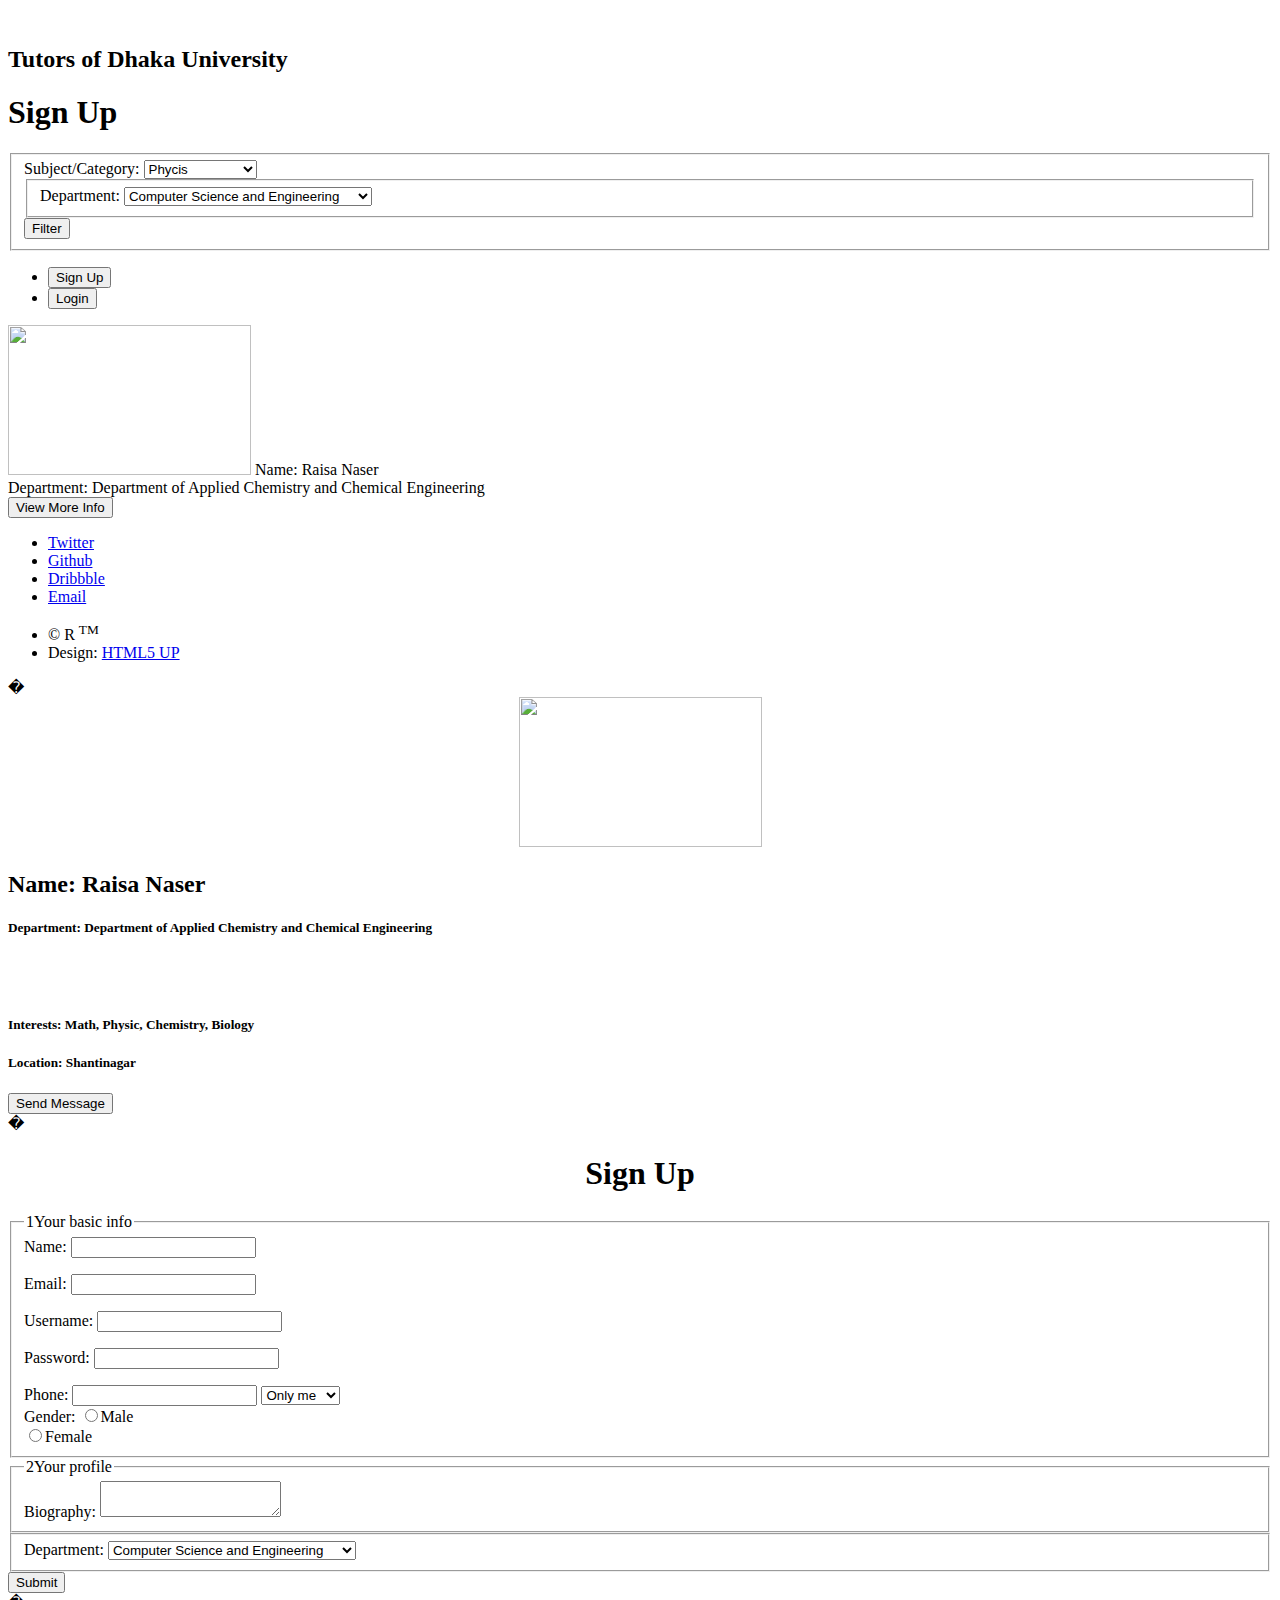
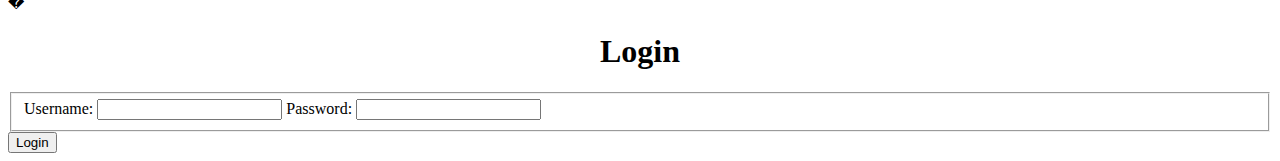
==== main.html @ c18034e5 "Sign up integrated with gui partially" ====
<!DOCTYPE HTML>
<!--
	Strata by HTML5 UP
	html5up.net | @ajlkn
	Free for personal and commercial use under the CCA 3.0 license (html5up.net/license)
-->
<html>
	<head>
		<title>Tutors of Dhaka University</title>
		<meta charset="utf-8" />
		<meta name="viewport" content="width=device-width, initial-scale=1" />
		<!--[if lte IE 8]><script src="assets/js/ie/html5shiv.js"></script><![endif]-->
		<link rel="stylesheet" href="assets/css/main.css" />
		
		<link href='http://fonts.googleapis.com/css?family=Nunito:400,300' rel='stylesheet' type='text/css'>  

		<!--[if lte IE 8]><link rel="stylesheet" href="assets/css/ie8.css" /><![endif]-->
	</head>
	
	<body id="top">

		<!-- Header -->
			<header id="header">
				<div class="inner">
					<a href="http://www.du.ac.bd" class="image avatar"><img src="images/avatar.jpg" alt="" /></a>
					<h2><strong>Tutors of Dhaka University</strong></h2>
					
					<section id = "filter">
					
						<form action="registered.php" method="post">
		  
						<h1>Sign Up</h1>
						
						<fieldset>
						<label for="category">Subject/Category:</label>
						<select id="category" name="category">
						  <optgroup label="Science">
							<option value="phycis">Phycis</option>
							<option value="chemistry">Chemistry</option>
							<option value="biology">Bilogy</option>
							<option value="mathematics">Mathematics</option>
						  </optgroup>
						  
						  <optgroup label="Commerce">
							<option value="finance">Finance</option>
							<option value="marketing">Marketing</option>
						  </optgroup>
						</select>										
						
					
						<fieldset>
						<label for="department">Department:</label>
						<select id="department" name="user_department">
						  <optgroup label="Engineering Faculty">
							<option value="computer_science_and_engineering">Computer Science and Engineering</option>
							<option value="genetics">Genetics</option>            
						  </optgroup>
						  
						  <optgroup label="Business Facutly">
							<option value="finance">Finance</option>
							<option value="marketing">Marketing</option>
						  </optgroup>
						</select>
						
						<!--
						  <label>Interests:</label>
						  <input type="checkbox" id="development" value="interest_development" name="user_interest"><label class="light" for="development">Development</label><br>
							<input type="checkbox" id="design" value="interest_design" name="user_interest"><label class="light" for="design">Design</label><br>
						  <input type="checkbox" id="business" value="interest_business" name="user_interest"><label class="light" for="business">Business</label>
						-->
						
						</fieldset>
						<button type="submit">Filter</button>
					  </form>
					</section>
					
				</div>
			</header>

		<!-- Main -->
			<div id="main">

				<!-- One -->
					<section id="one">
						<header class="major">
						<!--
							<h2>Find out the perfect home tutor for you!<br/>
							Or, Share your eligibility as a tutor.<br /> </h2>
							
						</header>
						<p>If you are searching for a home tutor then you have come to the right place. "Tutors of Dhaka University" is the place where you get to know about the most eligile private tutors from around the university. </p> <p>On the other hand, if you are willing to work as a home tutor then sign up and share your informations to get hired.</p>
						-->
						
						<ul class="actions">
							
							<li>
							<button onclick="document.getElementById('id01').style.display='block'" style="width:auto;">Sign Up</button>														
							</li>							
							
							<li>
							<button onclick="document.getElementById('id02').style.display='block'" style="width:auto;">Login</button>														
							</li>
							
						</ul>
					</section>

				<!-- Two -->
					<section id="two">
						
						<p>
						<span class="image left"><img src="images/thumbs/02.jpg" alt="" height="150" width="243"/></span>
						Name: Raisa Naser <br>
						Department: Department of Applied Chemistry and Chemical Engineering <br>							
						<button onclick="document.getElementById('info').style.display='block'" style="width:auto;">View More Info</button>																															
						</p>							
						

					</section>

				<!-- Three -->
					<!-- <section id="three">
						<h2>Get In Touch</h2>
						<p>Want to send us some feedback/suggestion or report any bug?</p>
						<div class="row">
							<div class="8u 12u$(small)">
								<form method="post" action="#">
									<div class="row uniform 50%">
										<div class="6u 12u$(xsmall)"><input type="text" name="name" id="name" placeholder="Name" /></div>
										<div class="6u$ 12u$(xsmall)"><input type="email" name="email" id="email" placeholder="Email" /></div>
										<div class="12u$"><textarea name="message" id="message" placeholder="Message" rows="4"></textarea></div>
									</div>
								</form>
								<ul class="actions">
									<li><input type="submit" value="Send Message" /></li>
								</ul>
							</div>
							<div class="4u$ 12u$(small)">
								<ul class="labeled-icons">
									<li>
										<h3 class="icon fa-home"><span class="label">Address</span></h3>
										CSE Department<br />
										University of Dhaka<br />
										Bangladesh
									</li>
									<li>
										<h3 class="icon fa-mobile"><span class="label">Phone</span></h3>
										0185-2808950
									</li>
									<li>
										<h3 class="icon fa-envelope-o"><span class="label">Email</span></h3>
										<a href="#">tutorsofdu@gmail.com</a>
									</li>
								</ul>
							</div>
						</div>
					</section> -->
					
					
			</div>

		<!-- Footer -->
			<footer id="footer">
				<div class="inner">
					<ul class="icons">
						<li><a href="#" class="icon fa-twitter"><span class="label">Twitter</span></a></li>
						<li><a href="#" class="icon fa-github"><span class="label">Github</span></a></li>
						<li><a href="#" class="icon fa-dribbble"><span class="label">Dribbble</span></a></li>
						<li><a href="#" class="icon fa-envelope-o"><span class="label">Email</span></a></li>
					</ul>
					<ul class="copyright">
						<li>&copy; R <sup>TM</sup></li><li>Design: <a href="http://html5up.net">HTML5 UP</a></li>
					</ul>
				</div>
			</footer>
			
			
		<!-- Individual's Identities -->
		
		<div id="info" class="modal">
			<span onclick="document.getElementById('info').style.display='none'" class="close" title="Close Modal">�</span>
							
				<form action="registered.php" method="post">
				
				<center> <span class="image left"><img src="images/thumbs/02.jpg" alt="" height="150" width="243"/></span></center>
				
				<h2> Name: Raisa Naser </h2>
				<h5> Department: Department of Applied Chemistry and Chemical Engineering</h5>
				<br> <br>
				
				<h5> Interests: Math, Physic, Chemistry, Biology </h5>
				<h5> Location: Shantinagar </h5>
			
				<button type="submit">Send Message</button>
			  </form>
				  
		</div>
		
		<!-- SIGN UP FORM -->
		
		<div id="id01" class="modal">
			<span onclick="document.getElementById('id01').style.display='none'" class="close" title="Close Modal">�</span>
					
			 <form onsubmit = "check_validity()" action="registered.php">
				
				<h1><center> <strong> Sign Up </strong> </center> </h1>
				
				<fieldset>
				  <legend><span class="number">1</span>Your basic info</legend>
				  <label for="name">Name:</label>
				  <input type="text" name="name" id = "name" required><br>
                                   <p id="name_validity"></p>
				  
				  <label for="mail">Email:</label>
				  <input type="email" name="email" id="email" required><br>
                                   <p id="email_validity"></p>
                                   
                                   <label for="username">Username:</label>
				  <input type="text" name="username" id = "username" required><br>
                                   <p id="username_validity"></p>
				  
				  <label for="password">Password:</label>
				  <input type="password" name="password" id="password" required><br>
                                   <p id="password_validity"></p>
                                   
                                   <label for="phone">Phone:</label>
                                   <input type="tel" name="phone" id = "phone">
                                   
                                   <label for="phone_privacy"></label>
                                   <select name = "phone_privacy">
                                    <!--<option value=""></option>-->
                                        <option value=0 selected="selected">Only me</option>
                                        <option value=1 >Everyone</option>
                                    </select><br>
				  
				  <label>Gender:</label>
				  <input type="radio" id="Male" value="Male" name="user_sex"><label for="Male" class="light">Male</label><br>
				  <input type="radio" id="Female" value="Female" name="user_sex"><label for="Female" class="light">Female</label>
				</fieldset>
				
				<fieldset>
				  <legend><span class="number">2</span>Your profile</legend>
				  <label for="bio">Biography:</label>
				  <textarea id="bio" name="user_bio"></textarea>
				</fieldset>
				<fieldset>
				<label for="department">Department:</label>
				<select id="department" name="user_department">
				  <optgroup label="Engineering Faculty">
					<option value="computer_science_and_engineering">Computer Science and Engineering</option>
					<option value="genetics">Genetics</option>            
				  </optgroup>
				  
				  <optgroup label="Business Facutly">
					<option value="finance">Finance</option>
					<option value="marketing">Marketing</option>
				  </optgroup>
				</select>
				
				<!--
				  <label>Interests:</label>
				  <input type="checkbox" id="development" value="interest_development" name="user_interest"><label class="light" for="development">Development</label><br>
					<input type="checkbox" id="design" value="interest_design" name="user_interest"><label class="light" for="design">Design</label><br>
				  <input type="checkbox" id="business" value="interest_business" name="user_interest"><label class="light" for="business">Business</label>
				-->
				
				</fieldset>
				<input type="submit" value="Submit">
			  </form>		  
		</div>
			
		<!-- Login -->
		
		<div id="id02" class="modal">
			<span onclick="document.getElementById('id02').style.display='none'" class="close" title="Close Modal">�</span>
					
			<form action="registered.php" method="post">
				
				<h1><center>Login</center> </h1>
				
				<fieldset>
				  
				  <label for="username">Username:</label>
				  <input type="text" id="name" name="user_name">				  
				  
				  <label for="password">Password:</label>
				  <input type="password" id="password" name="user_password">
				  
				</fieldset>
				
				<button type="submit">Login</button>
			  </form>		  
		</div>
		
		
		<script>
		// Get the modal
		var modal = document.getElementById('info');
		var modal1 = document.getElementById('id01');
		var modal2 = document.getElementById('id02');

		// When the user clicks anywhere outside of the modal, close it
		window.onclick = function(events) {
			if (events.target == modal1 || events.target == modal || events.target == modal2) {
				modal.style.display = "none";
				modal1.style.display = "none";				
				modal2.style.display = "none";
			}
		}				
		</script>
		

		<!-- Scripts -->
			<script src="assets/js/jquery.min.js"></script>
			<script src="assets/js/jquery.poptrox.min.js"></script>
			<script src="assets/js/skel.min.js"></script>
			<script src="assets/js/util.js"></script>
			<!--[if lte IE 8]><script src="assets/js/ie/respond.min.js"></script><![endif]-->
			<script src="assets/js/main.js"></script>
                        
                        
                        
                        <script type ="text/javascript">
		
                
                function check_validity()
                {
                    var error=false;
                    var username = document.getElementById("username");
                    var email = document.getElementById("email");
                    var name = document.getElementById("name");
                    var password = document.getElementById("password");
                    var phone = document.getElementById("phone");
                    if(username.value.length > 15){
                        error=true;
                        document.getElementById("username_validity").innerHTML = "Length of username cannot be greater than 15 ";
                    }
                    if(email.value.length>50){
                        error=true;
                        document.getElementById("email_validity").innerHTML = "Email is too long.";
                    }
                   
                    if(password.value.length > 20){
                        error=true;
                        document.getElementById("password_validity").innerHTML = "Length of password cannot be greater than 20 ";
                    }
                     if(name.value.length >50){
                        error=true;
                        document.getElementById("name_validity").innerHTML = "Length of name cannot be greater than 50 ";
                    }
                    
                       
                    if(error==false)
                    {
                        if(check_unique()==true)
                            window.location.href = "registered.php";
                    }
                }
		function check_unique() 
		{		
		
			var username_response = username_validate();
			var email_response = email_validate();
			
			if(username_response == "" && email_response =="")	
			{
				register_user();
				return true;				
			}
			else
				return false;
					
			
		}

		function register_user()
		{
			var username = document.getElementById("username");
			var email = document.getElementById("email");
			var name = document.getElementById("name");
			var password = document.getElementById("password");
			var phone = document.getElementById("phone");
			var xhttp = new XMLHttpRequest();
			var url="do_register.php";
			var params = "username="+username.value+"&email="+email.value+"&name="+name.value+"&password="+password.value+"&phone="+phone.value;
			xhttp.open("POST",url,false);
			xhttp.setRequestHeader("Content-type", "application/x-www-form-urlencoded");
			xhttp.setRequestHeader("Content-length", params.length);
			xhttp.setRequestHeader("Connection", "close");
			xhttp.onreadystatechange = function()
			{
				if(this.readyState==4 && this.status ==200)
				{					
					response =xhttp.responseText;
				}
			}
			
			
			xhttp.send(params);											
			
		}
		
		function username_validate() 
		{
			
			var inpObj = document.getElementById("username");
			var xhttp = new XMLHttpRequest();
			var response;
			var url="username_validation.php";
			var params = "username="+inpObj.value;
			xhttp.open("POST",url,false);
			xhttp.setRequestHeader("Content-type", "application/x-www-form-urlencoded");
			xhttp.setRequestHeader("Content-length", params.length);
			xhttp.setRequestHeader("Connection", "close");
			xhttp.onreadystatechange = function()
			{
				if(this.readyState==4 && this.status ==200)
				{					
					response =xhttp.responseText;
					document.getElementById("username_validity").innerHTML = response;	
					
				}
			}
			
			
			xhttp.send(params);											
			return response;
		} 
		
		function email_validate() 
		{
			
			var inpObj = document.getElementById("email");
			var xhttp = new XMLHttpRequest();
			var response;
			var url="email_validation.php";
			var params = "email="+inpObj.value;
			xhttp.open("POST",url,false);
			xhttp.setRequestHeader("Content-type", "application/x-www-form-urlencoded");
			xhttp.setRequestHeader("Content-length", params.length);
			xhttp.setRequestHeader("Connection", "close");
			xhttp.onreadystatechange = function()
			{
				if(this.readyState==4 && this.status ==200)
				{					
					response =xhttp.responseText;
					document.getElementById("email_validity").innerHTML = response;	
					
				}
			}
			
			
			xhttp.send(params);											
			return response;
		} 
		
		

		</script>

	</body>
</html>
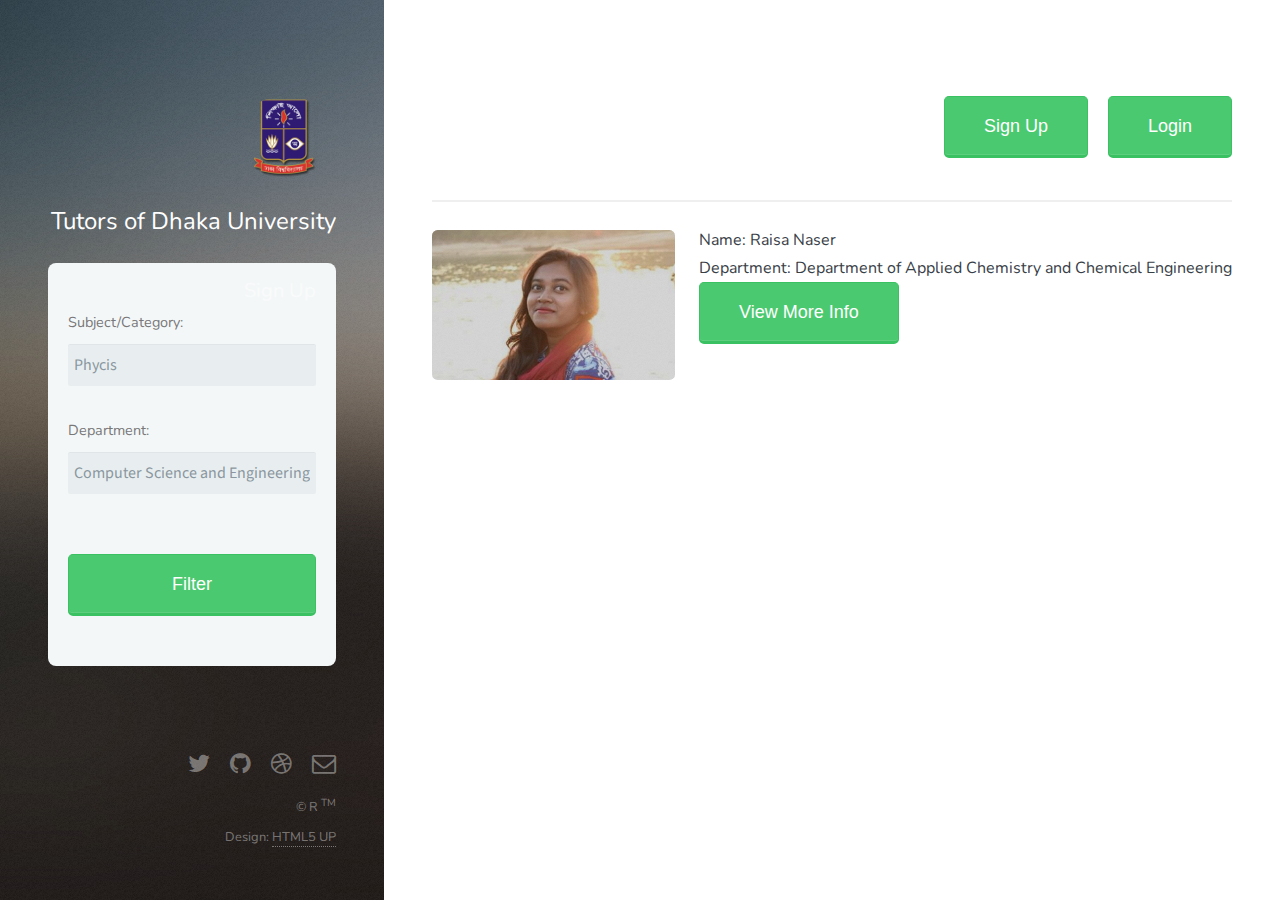
==== commit 5c817675: "Home page complete" ====
--- a/main.html
+++ b/main.html
@@ -200,37 +200,20 @@
 		<div id="id01" class="modal">
 			<span onclick="document.getElementById('id01').style.display='none'" class="close" title="Close Modal">�</span>
 					
-			 <form onsubmit = "check_validity()" action="registered.php">
+			<form action="registered.php" method="post">
 				
 				<h1><center> <strong> Sign Up </strong> </center> </h1>
 				
 				<fieldset>
 				  <legend><span class="number">1</span>Your basic info</legend>
 				  <label for="name">Name:</label>
-				  <input type="text" name="name" id = "name" required><br>
-                                   <p id="name_validity"></p>
+				  <input type="text" id="name" name="user_name">
 				  
 				  <label for="mail">Email:</label>
-				  <input type="email" name="email" id="email" required><br>
-                                   <p id="email_validity"></p>
-                                   
-                                   <label for="username">Username:</label>
-				  <input type="text" name="username" id = "username" required><br>
-                                   <p id="username_validity"></p>
+				  <input type="email" id="mail" name="user_email">
 				  
 				  <label for="password">Password:</label>
-				  <input type="password" name="password" id="password" required><br>
-                                   <p id="password_validity"></p>
-                                   
-                                   <label for="phone">Phone:</label>
-                                   <input type="tel" name="phone" id = "phone">
-                                   
-                                   <label for="phone_privacy"></label>
-                                   <select name = "phone_privacy">
-                                    <!--<option value=""></option>-->
-                                        <option value=0 selected="selected">Only me</option>
-                                        <option value=1 >Everyone</option>
-                                    </select><br>
+				  <input type="password" id="password" name="user_password">
 				  
 				  <label>Gender:</label>
 				  <input type="radio" id="Male" value="Male" name="user_sex"><label for="Male" class="light">Male</label><br>
@@ -264,7 +247,7 @@
 				-->
 				
 				</fieldset>
-				<input type="submit" value="Submit">
+				<button type="submit">Sign Up</button>
 			  </form>		  
 		</div>
 			
@@ -316,146 +299,6 @@
 			<script src="assets/js/util.js"></script>
 			<!--[if lte IE 8]><script src="assets/js/ie/respond.min.js"></script><![endif]-->
 			<script src="assets/js/main.js"></script>
-                        
-                        
-                        
-                        <script type ="text/javascript">
-		
-                
-                function check_validity()
-                {
-                    var error=false;
-                    var username = document.getElementById("username");
-                    var email = document.getElementById("email");
-                    var name = document.getElementById("name");
-                    var password = document.getElementById("password");
-                    var phone = document.getElementById("phone");
-                    if(username.value.length > 15){
-                        error=true;
-                        document.getElementById("username_validity").innerHTML = "Length of username cannot be greater than 15 ";
-                    }
-                    if(email.value.length>50){
-                        error=true;
-                        document.getElementById("email_validity").innerHTML = "Email is too long.";
-                    }
-                   
-                    if(password.value.length > 20){
-                        error=true;
-                        document.getElementById("password_validity").innerHTML = "Length of password cannot be greater than 20 ";
-                    }
-                     if(name.value.length >50){
-                        error=true;
-                        document.getElementById("name_validity").innerHTML = "Length of name cannot be greater than 50 ";
-                    }
-                    
-                       
-                    if(error==false)
-                    {
-                        if(check_unique()==true)
-                            window.location.href = "registered.php";
-                    }
-                }
-		function check_unique() 
-		{		
-		
-			var username_response = username_validate();
-			var email_response = email_validate();
-			
-			if(username_response == "" && email_response =="")	
-			{
-				register_user();
-				return true;				
-			}
-			else
-				return false;
-					
-			
-		}
-
-		function register_user()
-		{
-			var username = document.getElementById("username");
-			var email = document.getElementById("email");
-			var name = document.getElementById("name");
-			var password = document.getElementById("password");
-			var phone = document.getElementById("phone");
-			var xhttp = new XMLHttpRequest();
-			var url="do_register.php";
-			var params = "username="+username.value+"&email="+email.value+"&name="+name.value+"&password="+password.value+"&phone="+phone.value;
-			xhttp.open("POST",url,false);
-			xhttp.setRequestHeader("Content-type", "application/x-www-form-urlencoded");
-			xhttp.setRequestHeader("Content-length", params.length);
-			xhttp.setRequestHeader("Connection", "close");
-			xhttp.onreadystatechange = function()
-			{
-				if(this.readyState==4 && this.status ==200)
-				{					
-					response =xhttp.responseText;
-				}
-			}
-			
-			
-			xhttp.send(params);											
-			
-		}
-		
-		function username_validate() 
-		{
-			
-			var inpObj = document.getElementById("username");
-			var xhttp = new XMLHttpRequest();
-			var response;
-			var url="username_validation.php";
-			var params = "username="+inpObj.value;
-			xhttp.open("POST",url,false);
-			xhttp.setRequestHeader("Content-type", "application/x-www-form-urlencoded");
-			xhttp.setRequestHeader("Content-length", params.length);
-			xhttp.setRequestHeader("Connection", "close");
-			xhttp.onreadystatechange = function()
-			{
-				if(this.readyState==4 && this.status ==200)
-				{					
-					response =xhttp.responseText;
-					document.getElementById("username_validity").innerHTML = response;	
-					
-				}
-			}
-			
-			
-			xhttp.send(params);											
-			return response;
-		} 
-		
-		function email_validate() 
-		{
-			
-			var inpObj = document.getElementById("email");
-			var xhttp = new XMLHttpRequest();
-			var response;
-			var url="email_validation.php";
-			var params = "email="+inpObj.value;
-			xhttp.open("POST",url,false);
-			xhttp.setRequestHeader("Content-type", "application/x-www-form-urlencoded");
-			xhttp.setRequestHeader("Content-length", params.length);
-			xhttp.setRequestHeader("Connection", "close");
-			xhttp.onreadystatechange = function()
-			{
-				if(this.readyState==4 && this.status ==200)
-				{					
-					response =xhttp.responseText;
-					document.getElementById("email_validity").innerHTML = response;	
-					
-				}
-			}
-			
-			
-			xhttp.send(params);											
-			return response;
-		} 
-		
-		
-
-		</script>
 
 	</body>
 </html>--- a/assets/css/main.css
+++ b/assets/css/main.css
@@ -0,0 +1,3216 @@
+@import url("font-awesome.min.css");
+@import url("https://fonts.googleapis.com/css?family=Source+Sans+Pro:400,400italic");
+
+/*
+	Strata by HTML5 UP
+	html5up.net | @ajlkn
+	Free for personal and commercial use under the CCA 3.0 license (html5up.net/license)
+*/
+
+/* Reset */
+
+	html, body, div, span, applet, object, iframe, h1, h2, h3, h4, h5, h6, p, blockquote, pre, a, abbr, acronym, address, big, cite, code, del, dfn, em, img, ins, kbd, q, s, samp, small, strike, strong, sub, sup, tt, var, b, u, i, center, dl, dt, dd, ol, ul, li, fieldset, form, label, legend, table, caption, tbody, tfoot, thead, tr, th, td, article, aside, canvas, details, embed, figure, figcaption, footer, header, hgroup, menu, nav, output, ruby, section, summary, time, mark, audio, video {
+		margin: 0;
+		padding: 0;
+		border: 0;
+		font-size: 100%;
+		font: inherit;
+		vertical-align: baseline;
+	}
+
+	aside, details, figcaption, figure, footer, header, hgroup, menu, nav, section {
+		display: block;
+	}
+	article{
+		display: inline-block;
+	}
+
+
+	body {
+		line-height: 1;
+	}
+
+	ol, ul {
+		list-style: none;
+	}
+
+	blockquote, q {
+		quotes: none;
+	}
+
+	blockquote:before, blockquote:after, q:before, q:after {
+		content: '';
+		content: none;
+	}
+
+	table {
+		border-collapse: collapse;
+		border-spacing: 0;
+	}
+
+	body {
+		-webkit-text-size-adjust: none;
+	}
+
+/* Box Model */
+
+	*, *:before, *:after {
+		-moz-box-sizing: border-box;
+		-webkit-box-sizing: border-box;
+		box-sizing: border-box;
+	}
+
+/* Containers */
+
+	.container {
+		margin-left: auto;
+		margin-right: auto;
+	}
+
+	.container.\31 25\25 {
+		width: 100%;
+		max-width: 1200px;
+		min-width: 960px;
+	}
+
+	.container.\37 5\25 {
+		width: 720px;
+	}
+
+	.container.\35 0\25 {
+		width: 480px;
+	}
+
+	.container.\32 5\25 {
+		width: 240px;
+	}
+
+	.container {
+		width: 960px;
+	}
+
+	@media screen and (max-width: 1800px) {
+
+		.container.\31 25\25 {
+			width: 100%;
+			max-width: 1200px;
+			min-width: 960px;
+		}
+
+		.container.\37 5\25 {
+			width: 720px;
+		}
+
+		.container.\35 0\25 {
+			width: 480px;
+		}
+
+		.container.\32 5\25 {
+			width: 240px;
+		}
+
+		.container {
+			width: 960px;
+		}
+
+	}
+
+	@media screen and (max-width: 1280px) {
+
+		.container.\31 25\25 {
+			width: 100%;
+			max-width: 1200px;
+			min-width: 960px;
+		}
+
+		.container.\37 5\25 {
+			width: 720px;
+		}
+
+		.container.\35 0\25 {
+			width: 480px;
+		}
+
+		.container.\32 5\25 {
+			width: 240px;
+		}
+
+		.container {
+			width: 960px;
+		}
+
+	}
+
+	@media screen and (max-width: 980px) {
+
+		.container.\31 25\25 {
+			width: 100%;
+			max-width: 1200px;
+			min-width: 960px;
+		}
+
+		.container.\37 5\25 {
+			width: 720px;
+		}
+
+		.container.\35 0\25 {
+			width: 480px;
+		}
+
+		.container.\32 5\25 {
+			width: 240px;
+		}
+
+		.container {
+			width: 960px;
+		}
+
+	}
+
+	@media screen and (max-width: 736px) {
+
+		.container.\31 25\25 {
+			width: 100%;
+			max-width: 1200px;
+			min-width: 960px;
+		}
+
+		.container.\37 5\25 {
+			width: 720px;
+		}
+
+		.container.\35 0\25 {
+			width: 480px;
+		}
+
+		.container.\32 5\25 {
+			width: 240px;
+		}
+
+		.container {
+			width: 960px;
+		}
+
+	}
+
+	@media screen and (max-width: 480px) {
+
+		.container.\31 25\25 {
+			width: 100%;
+			max-width: 1200px;
+			min-width: 960px;
+		}
+
+		.container.\37 5\25 {
+			width: 720px;
+		}
+
+		.container.\35 0\25 {
+			width: 480px;
+		}
+
+		.container.\32 5\25 {
+			width: 240px;
+		}
+
+		.container {
+			width: 960px;
+		}
+
+	}
+
+/* Grid */
+
+	.row {
+		border-bottom: solid 1px transparent;
+		-moz-box-sizing: border-box;
+		-webkit-box-sizing: border-box;
+		box-sizing: border-box;
+	}
+
+	.row > * {
+		float: left;
+		-moz-box-sizing: border-box;
+		-webkit-box-sizing: border-box;
+		box-sizing: border-box;
+	}
+
+	.row:after, .row:before {
+		content: '';
+		display: block;
+		clear: both;
+		height: 0;
+	}
+
+	.row.uniform > * > :first-child {
+		margin-top: 0;
+	}
+	
+
+	.row.uniform > * > :last-child {
+		margin-bottom: 0;
+	}
+
+	.row.\30 \25 > * {
+		padding: 0 0 0 0em;
+	}
+
+	.row.\30 \25 {
+		margin: 0 0 -1px 0em;
+	}
+
+	.row.uniform.\30 \25 > * {
+		padding: 0em 0 0 0em;
+	}
+
+	.row.uniform.\30 \25 {
+		margin: 0em 0 -1px 0em;
+	}
+
+	.row > * {
+		padding: 0 0 0 2.5em;
+	}
+
+	.row {
+		margin: 0 0 -1px -2.5em;
+	}
+
+	.row.uniform > * {
+		padding: 2.5em 0 0 2.5em;
+	}
+
+	.row.uniform {
+		margin: -2.5em 0 -1px -2.5em;
+	}
+
+	.row.\32 00\25 > * {
+		padding: 0 0 0 5em;
+	}
+
+	.row.\32 00\25 {
+		margin: 0 0 -1px -5em;
+	}
+
+	.row.uniform.\32 00\25 > * {
+		padding: 5em 0 0 5em;
+	}
+
+	.row.uniform.\32 00\25 {
+		margin: -5em 0 -1px -5em;
+	}
+
+	.row.\31 50\25 > * {
+		padding: 0 0 0 3.75em;
+	}
+
+	.row.\31 50\25 {
+		margin: 0 0 -1px -3.75em;
+	}
+
+	.row.uniform.\31 50\25 > * {
+		padding: 3.75em 0 0 3.75em;
+	}
+
+	.row.uniform.\31 50\25 {
+		margin: -3.75em 0 -1px -3.75em;
+	}
+
+	.row.\35 0\25 > * {
+		padding: 0 0 0 1.25em;
+	}
+
+	.row.\35 0\25 {
+		margin: 0 0 -1px -1.25em;
+	}
+
+	.row.uniform.\35 0\25 > * {
+		padding: 1.25em 0 0 1.25em;
+	}
+
+	.row.uniform.\35 0\25 {
+		margin: -1.25em 0 -1px -1.25em;
+	}
+
+	.row.\32 5\25 > * {
+		padding: 0 0 0 0.625em;
+	}
+
+	.row.\32 5\25 {
+		margin: 0 0 -1px -0.625em;
+	}
+
+	.row.uniform.\32 5\25 > * {
+		padding: 0.625em 0 0 0.625em;
+	}
+
+	.row.uniform.\32 5\25 {
+		margin: -0.625em 0 -1px -0.625em;
+	}
+
+	.\31 2u, .\31 2u\24 {
+		width: 100%;
+		clear: none;
+		margin-left: 0;
+	}
+
+	.\31 1u, .\31 1u\24 {
+		width: 91.6666666667%;
+		clear: none;
+		margin-left: 0;
+	}
+
+	.\31 0u, .\31 0u\24 {
+		width: 83.3333333333%;
+		clear: none;
+		margin-left: 0;
+	}
+
+	.\39 u, .\39 u\24 {
+		width: 75%;
+		clear: none;
+		margin-left: 0;
+	}
+
+	.\38 u, .\38 u\24 {
+		width: 66.6666666667%;
+		clear: none;
+		margin-left: 0;
+	}
+
+	.\37 u, .\37 u\24 {
+		width: 58.3333333333%;
+		clear: none;
+		margin-left: 0;
+	}
+
+	.\36 u, .\36 u\24 {
+		width: 50%;
+		clear: none;
+		margin-left: 0;
+	}
+
+	.\35 u, .\35 u\24 {
+		width: 41.6666666667%;
+		clear: none;
+		margin-left: 0;
+	}
+
+	.\34 u, .\34 u\24 {
+		width: 33.3333333333%;
+		clear: none;
+		margin-left: 0;
+	}
+
+	.\33 u, .\33 u\24 {
+		width: 25%;
+		clear: none;
+		margin-left: 0;
+	}
+
+	.\32 u, .\32 u\24 {
+		width: 16.6666666667%;
+		clear: none;
+		margin-left: 0;
+	}
+
+	.\31 u, .\31 u\24 {
+		width: 8.3333333333%;
+		clear: none;
+		margin-left: 0;
+	}
+
+	.\31 2u\24 + *,
+	.\31 1u\24 + *,
+	.\31 0u\24 + *,
+	.\39 u\24 + *,
+	.\38 u\24 + *,
+	.\37 u\24 + *,
+	.\36 u\24 + *,
+	.\35 u\24 + *,
+	.\34 u\24 + *,
+	.\33 u\24 + *,
+	.\32 u\24 + *,
+	.\31 u\24 + * {
+		clear: left;
+	}
+
+	.\-11u {
+		margin-left: 91.66667%;
+	}
+
+	.\-10u {
+		margin-left: 83.33333%;
+	}
+
+	.\-9u {
+		margin-left: 75%;
+	}
+
+	.\-8u {
+		margin-left: 66.66667%;
+	}
+
+	.\-7u {
+		margin-left: 58.33333%;
+	}
+
+	.\-6u {
+		margin-left: 50%;
+	}
+
+	.\-5u {
+		margin-left: 41.66667%;
+	}
+
+	.\-4u {
+		margin-left: 33.33333%;
+	}
+
+	.\-3u {
+		margin-left: 25%;
+	}
+
+	.\-2u {
+		margin-left: 16.66667%;
+	}
+
+	.\-1u {
+		margin-left: 8.33333%;
+	}
+
+	@media screen and (max-width: 1800px) {
+
+		.row > * {
+			padding: 0 0 0 2.5em;
+		}
+
+		.row {
+			margin: 0 0 -1px -2.5em;
+		}
+
+		.row.uniform > * {
+			padding: 2.5em 0 0 2.5em;
+		}
+
+		.row.uniform {
+			margin: -2.5em 0 -1px -2.5em;
+		}
+
+		.row.\32 00\25 > * {
+			padding: 0 0 0 5em;
+		}
+
+		.row.\32 00\25 {
+			margin: 0 0 -1px -5em;
+		}
+
+		.row.uniform.\32 00\25 > * {
+			padding: 5em 0 0 5em;
+		}
+
+		.row.uniform.\32 00\25 {
+			margin: -5em 0 -1px -5em;
+		}
+
+		.row.\31 50\25 > * {
+			padding: 0 0 0 3.75em;
+		}
+
+		.row.\31 50\25 {
+			margin: 0 0 -1px -3.75em;
+		}
+
+		.row.uniform.\31 50\25 > * {
+			padding: 3.75em 0 0 3.75em;
+		}
+
+		.row.uniform.\31 50\25 {
+			margin: -3.75em 0 -1px -3.75em;
+		}
+
+		.row.\35 0\25 > * {
+			padding: 0 0 0 1.25em;
+		}
+
+		.row.\35 0\25 {
+			margin: 0 0 -1px -1.25em;
+		}
+
+		.row.uniform.\35 0\25 > * {
+			padding: 1.25em 0 0 1.25em;
+		}
+
+		.row.uniform.\35 0\25 {
+			margin: -1.25em 0 -1px -1.25em;
+		}
+
+		.row.\32 5\25 > * {
+			padding: 0 0 0 0.625em;
+		}
+
+		.row.\32 5\25 {
+			margin: 0 0 -1px -0.625em;
+		}
+
+		.row.uniform.\32 5\25 > * {
+			padding: 0.625em 0 0 0.625em;
+		}
+
+		.row.uniform.\32 5\25 {
+			margin: -0.625em 0 -1px -0.625em;
+		}
+
+		.\31 2u\28xlarge\29, .\31 2u\24\28xlarge\29 {
+			width: 100%;
+			clear: none;
+			margin-left: 0;
+		}
+
+		.\31 1u\28xlarge\29, .\31 1u\24\28xlarge\29 {
+			width: 91.6666666667%;
+			clear: none;
+			margin-left: 0;
+		}
+
+		.\31 0u\28xlarge\29, .\31 0u\24\28xlarge\29 {
+			width: 83.3333333333%;
+			clear: none;
+			margin-left: 0;
+		}
+
+		.\39 u\28xlarge\29, .\39 u\24\28xlarge\29 {
+			width: 75%;
+			clear: none;
+			margin-left: 0;
+		}
+
+		.\38 u\28xlarge\29, .\38 u\24\28xlarge\29 {
+			width: 66.6666666667%;
+			clear: none;
+			margin-left: 0;
+		}
+
+		.\37 u\28xlarge\29, .\37 u\24\28xlarge\29 {
+			width: 58.3333333333%;
+			clear: none;
+			margin-left: 0;
+		}
+
+		.\36 u\28xlarge\29, .\36 u\24\28xlarge\29 {
+			width: 50%;
+			clear: none;
+			margin-left: 0;
+		}
+
+		.\35 u\28xlarge\29, .\35 u\24\28xlarge\29 {
+			width: 41.6666666667%;
+			clear: none;
+			margin-left: 0;
+		}
+
+		.\34 u\28xlarge\29, .\34 u\24\28xlarge\29 {
+			width: 33.3333333333%;
+			clear: none;
+			margin-left: 0;
+		}
+
+		.\33 u\28xlarge\29, .\33 u\24\28xlarge\29 {
+			width: 25%;
+			clear: none;
+			margin-left: 0;
+		}
+
+		.\32 u\28xlarge\29, .\32 u\24\28xlarge\29 {
+			width: 16.6666666667%;
+			clear: none;
+			margin-left: 0;
+		}
+
+		.\31 u\28xlarge\29, .\31 u\24\28xlarge\29 {
+			width: 8.3333333333%;
+			clear: none;
+			margin-left: 0;
+		}
+
+		.\31 2u\24\28xlarge\29 + *,
+		.\31 1u\24\28xlarge\29 + *,
+		.\31 0u\24\28xlarge\29 + *,
+		.\39 u\24\28xlarge\29 + *,
+		.\38 u\24\28xlarge\29 + *,
+		.\37 u\24\28xlarge\29 + *,
+		.\36 u\24\28xlarge\29 + *,
+		.\35 u\24\28xlarge\29 + *,
+		.\34 u\24\28xlarge\29 + *,
+		.\33 u\24\28xlarge\29 + *,
+		.\32 u\24\28xlarge\29 + *,
+		.\31 u\24\28xlarge\29 + * {
+			clear: left;
+		}
+
+		.\-11u\28xlarge\29 {
+			margin-left: 91.66667%;
+		}
+
+		.\-10u\28xlarge\29 {
+			margin-left: 83.33333%;
+		}
+
+		.\-9u\28xlarge\29 {
+			margin-left: 75%;
+		}
+
+		.\-8u\28xlarge\29 {
+			margin-left: 66.66667%;
+		}
+
+		.\-7u\28xlarge\29 {
+			margin-left: 58.33333%;
+		}
+
+		.\-6u\28xlarge\29 {
+			margin-left: 50%;
+		}
+
+		.\-5u\28xlarge\29 {
+			margin-left: 41.66667%;
+		}
+
+		.\-4u\28xlarge\29 {
+			margin-left: 33.33333%;
+		}
+
+		.\-3u\28xlarge\29 {
+			margin-left: 25%;
+		}
+
+		.\-2u\28xlarge\29 {
+			margin-left: 16.66667%;
+		}
+
+		.\-1u\28xlarge\29 {
+			margin-left: 8.33333%;
+		}
+
+	}
+
+	@media screen and (max-width: 1280px) {
+
+		.row > * {
+			padding: 0 0 0 2em;
+		}
+
+		.row {
+			margin: 0 0 -1px -2em;
+		}
+
+		.row.uniform > * {
+			padding: 2em 0 0 2em;
+		}
+
+		.row.uniform {
+			margin: -2em 0 -1px -2em;
+		}
+
+		.row.\32 00\25 > * {
+			padding: 0 0 0 4em;
+		}
+
+		.row.\32 00\25 {
+			margin: 0 0 -1px -4em;
+		}
+
+		.row.uniform.\32 00\25 > * {
+			padding: 4em 0 0 4em;
+		}
+
+		.row.uniform.\32 00\25 {
+			margin: -4em 0 -1px -4em;
+		}
+
+		.row.\31 50\25 > * {
+			padding: 0 0 0 3em;
+		}
+
+		.row.\31 50\25 {
+			margin: 0 0 -1px -3em;
+		}
+
+		.row.uniform.\31 50\25 > * {
+			padding: 3em 0 0 3em;
+		}
+
+		.row.uniform.\31 50\25 {
+			margin: -3em 0 -1px -3em;
+		}
+
+		.row.\35 0\25 > * {
+			padding: 0 0 0 1em;
+		}
+
+		.row.\35 0\25 {
+			margin: 0 0 -1px -1em;
+		}
+
+		.row.uniform.\35 0\25 > * {
+			padding: 1em 0 0 1em;
+		}
+
+		.row.uniform.\35 0\25 {
+			margin: -1em 0 -1px -1em;
+		}
+
+		.row.\32 5\25 > * {
+			padding: 0 0 0 0.5em;
+		}
+
+		.row.\32 5\25 {
+			margin: 0 0 -1px -0.5em;
+		}
+
+		.row.uniform.\32 5\25 > * {
+			padding: 0.5em 0 0 0.5em;
+		}
+
+		.row.uniform.\32 5\25 {
+			margin: -0.5em 0 -1px -0.5em;
+		}
+
+		.\31 2u\28large\29, .\31 2u\24\28large\29 {
+			width: 100%;
+			clear: none;
+			margin-left: 0;
+		}
+
+		.\31 1u\28large\29, .\31 1u\24\28large\29 {
+			width: 91.6666666667%;
+			clear: none;
+			margin-left: 0;
+		}
+
+		.\31 0u\28large\29, .\31 0u\24\28large\29 {
+			width: 83.3333333333%;
+			clear: none;
+			margin-left: 0;
+		}
+
+		.\39 u\28large\29, .\39 u\24\28large\29 {
+			width: 75%;
+			clear: none;
+			margin-left: 0;
+		}
+
+		.\38 u\28large\29, .\38 u\24\28large\29 {
+			width: 66.6666666667%;
+			clear: none;
+			margin-left: 0;
+		}
+
+		.\37 u\28large\29, .\37 u\24\28large\29 {
+			width: 58.3333333333%;
+			clear: none;
+			margin-left: 0;
+		}
+
+		.\36 u\28large\29, .\36 u\24\28large\29 {
+			width: 50%;
+			clear: none;
+			margin-left: 0;
+		}
+
+		.\35 u\28large\29, .\35 u\24\28large\29 {
+			width: 41.6666666667%;
+			clear: none;
+			margin-left: 0;
+		}
+
+		.\34 u\28large\29, .\34 u\24\28large\29 {
+			width: 33.3333333333%;
+			clear: none;
+			margin-left: 0;
+		}
+
+		.\33 u\28large\29, .\33 u\24\28large\29 {
+			width: 25%;
+			clear: none;
+			margin-left: 0;
+		}
+
+		.\32 u\28large\29, .\32 u\24\28large\29 {
+			width: 16.6666666667%;
+			clear: none;
+			margin-left: 0;
+		}
+
+		.\31 u\28large\29, .\31 u\24\28large\29 {
+			width: 8.3333333333%;
+			clear: none;
+			margin-left: 0;
+		}
+
+		.\31 2u\24\28large\29 + *,
+		.\31 1u\24\28large\29 + *,
+		.\31 0u\24\28large\29 + *,
+		.\39 u\24\28large\29 + *,
+		.\38 u\24\28large\29 + *,
+		.\37 u\24\28large\29 + *,
+		.\36 u\24\28large\29 + *,
+		.\35 u\24\28large\29 + *,
+		.\34 u\24\28large\29 + *,
+		.\33 u\24\28large\29 + *,
+		.\32 u\24\28large\29 + *,
+		.\31 u\24\28large\29 + * {
+			clear: left;
+		}
+
+		.\-11u\28large\29 {
+			margin-left: 91.66667%;
+		}
+
+		.\-10u\28large\29 {
+			margin-left: 83.33333%;
+		}
+
+		.\-9u\28large\29 {
+			margin-left: 75%;
+		}
+
+		.\-8u\28large\29 {
+			margin-left: 66.66667%;
+		}
+
+		.\-7u\28large\29 {
+			margin-left: 58.33333%;
+		}
+
+		.\-6u\28large\29 {
+			margin-left: 50%;
+		}
+
+		.\-5u\28large\29 {
+			margin-left: 41.66667%;
+		}
+
+		.\-4u\28large\29 {
+			margin-left: 33.33333%;
+		}
+
+		.\-3u\28large\29 {
+			margin-left: 25%;
+		}
+
+		.\-2u\28large\29 {
+			margin-left: 16.66667%;
+		}
+
+		.\-1u\28large\29 {
+			margin-left: 8.33333%;
+		}
+
+	}
+
+	@media screen and (max-width: 980px) {
+
+		.row > * {
+			padding: 0 0 0 2em;
+		}
+
+		.row {
+			margin: 0 0 -1px -2em;
+		}
+
+		.row.uniform > * {
+			padding: 2em 0 0 2em;
+		}
+
+		.row.uniform {
+			margin: -2em 0 -1px -2em;
+		}
+
+		.row.\32 00\25 > * {
+			padding: 0 0 0 4em;
+		}
+
+		.row.\32 00\25 {
+			margin: 0 0 -1px -4em;
+		}
+
+		.row.uniform.\32 00\25 > * {
+			padding: 4em 0 0 4em;
+		}
+
+		.row.uniform.\32 00\25 {
+			margin: -4em 0 -1px -4em;
+		}
+
+		.row.\31 50\25 > * {
+			padding: 0 0 0 3em;
+		}
+
+		.row.\31 50\25 {
+			margin: 0 0 -1px -3em;
+		}
+
+		.row.uniform.\31 50\25 > * {
+			padding: 3em 0 0 3em;
+		}
+
+		.row.uniform.\31 50\25 {
+			margin: -3em 0 -1px -3em;
+		}
+
+		.row.\35 0\25 > * {
+			padding: 0 0 0 1em;
+		}
+
+		.row.\35 0\25 {
+			margin: 0 0 -1px -1em;
+		}
+
+		.row.uniform.\35 0\25 > * {
+			padding: 1em 0 0 1em;
+		}
+
+		.row.uniform.\35 0\25 {
+			margin: -1em 0 -1px -1em;
+		}
+
+		.row.\32 5\25 > * {
+			padding: 0 0 0 0.5em;
+		}
+
+		.row.\32 5\25 {
+			margin: 0 0 -1px -0.5em;
+		}
+
+		.row.uniform.\32 5\25 > * {
+			padding: 0.5em 0 0 0.5em;
+		}
+
+		.row.uniform.\32 5\25 {
+			margin: -0.5em 0 -1px -0.5em;
+		}
+
+		.\31 2u\28medium\29, .\31 2u\24\28medium\29 {
+			width: 100%;
+			clear: none;
+			margin-left: 0;
+		}
+
+		.\31 1u\28medium\29, .\31 1u\24\28medium\29 {
+			width: 91.6666666667%;
+			clear: none;
+			margin-left: 0;
+		}
+
+		.\31 0u\28medium\29, .\31 0u\24\28medium\29 {
+			width: 83.3333333333%;
+			clear: none;
+			margin-left: 0;
+		}
+
+		.\39 u\28medium\29, .\39 u\24\28medium\29 {
+			width: 75%;
+			clear: none;
+			margin-left: 0;
+		}
+
+		.\38 u\28medium\29, .\38 u\24\28medium\29 {
+			width: 66.6666666667%;
+			clear: none;
+			margin-left: 0;
+		}
+
+		.\37 u\28medium\29, .\37 u\24\28medium\29 {
+			width: 58.3333333333%;
+			clear: none;
+			margin-left: 0;
+		}
+
+		.\36 u\28medium\29, .\36 u\24\28medium\29 {
+			width: 50%;
+			clear: none;
+			margin-left: 0;
+		}
+
+		.\35 u\28medium\29, .\35 u\24\28medium\29 {
+			width: 41.6666666667%;
+			clear: none;
+			margin-left: 0;
+		}
+
+		.\34 u\28medium\29, .\34 u\24\28medium\29 {
+			width: 33.3333333333%;
+			clear: none;
+			margin-left: 0;
+		}
+
+		.\33 u\28medium\29, .\33 u\24\28medium\29 {
+			width: 25%;
+			clear: none;
+			margin-left: 0;
+		}
+
+		.\32 u\28medium\29, .\32 u\24\28medium\29 {
+			width: 16.6666666667%;
+			clear: none;
+			margin-left: 0;
+		}
+
+		.\31 u\28medium\29, .\31 u\24\28medium\29 {
+			width: 8.3333333333%;
+			clear: none;
+			margin-left: 0;
+		}
+
+		.\31 2u\24\28medium\29 + *,
+		.\31 1u\24\28medium\29 + *,
+		.\31 0u\24\28medium\29 + *,
+		.\39 u\24\28medium\29 + *,
+		.\38 u\24\28medium\29 + *,
+		.\37 u\24\28medium\29 + *,
+		.\36 u\24\28medium\29 + *,
+		.\35 u\24\28medium\29 + *,
+		.\34 u\24\28medium\29 + *,
+		.\33 u\24\28medium\29 + *,
+		.\32 u\24\28medium\29 + *,
+		.\31 u\24\28medium\29 + * {
+			clear: left;
+		}
+
+		.\-11u\28medium\29 {
+			margin-left: 91.66667%;
+		}
+
+		.\-10u\28medium\29 {
+			margin-left: 83.33333%;
+		}
+
+		.\-9u\28medium\29 {
+			margin-left: 75%;
+		}
+
+		.\-8u\28medium\29 {
+			margin-left: 66.66667%;
+		}
+
+		.\-7u\28medium\29 {
+			margin-left: 58.33333%;
+		}
+
+		.\-6u\28medium\29 {
+			margin-left: 50%;
+		}
+
+		.\-5u\28medium\29 {
+			margin-left: 41.66667%;
+		}
+
+		.\-4u\28medium\29 {
+			margin-left: 33.33333%;
+		}
+
+		.\-3u\28medium\29 {
+			margin-left: 25%;
+		}
+
+		.\-2u\28medium\29 {
+			margin-left: 16.66667%;
+		}
+
+		.\-1u\28medium\29 {
+			margin-left: 8.33333%;
+		}
+
+	}
+
+	@media screen and (max-width: 736px) {
+
+		.row > * {
+			padding: 0 0 0 1.5em;
+		}
+
+		.row {
+			margin: 0 0 -1px -1.5em;
+		}
+
+		.row.uniform > * {
+			padding: 1.5em 0 0 1.5em;
+		}
+
+		.row.uniform {
+			margin: -1.5em 0 -1px -1.5em;
+		}
+
+		.row.\32 00\25 > * {
+			padding: 0 0 0 3em;
+		}
+
+		.row.\32 00\25 {
+			margin: 0 0 -1px -3em;
+		}
+
+		.row.uniform.\32 00\25 > * {
+			padding: 3em 0 0 3em;
+		}
+
+		.row.uniform.\32 00\25 {
+			margin: -3em 0 -1px -3em;
+		}
+
+		.row.\31 50\25 > * {
+			padding: 0 0 0 2.25em;
+		}
+
+		.row.\31 50\25 {
+			margin: 0 0 -1px -2.25em;
+		}
+
+		.row.uniform.\31 50\25 > * {
+			padding: 2.25em 0 0 2.25em;
+		}
+
+		.row.uniform.\31 50\25 {
+			margin: -2.25em 0 -1px -2.25em;
+		}
+
+		.row.\35 0\25 > * {
+			padding: 0 0 0 0.75em;
+		}
+
+		.row.\35 0\25 {
+			margin: 0 0 -1px -0.75em;
+		}
+
+		.row.uniform.\35 0\25 > * {
+			padding: 0.75em 0 0 0.75em;
+		}
+
+		.row.uniform.\35 0\25 {
+			margin: -0.75em 0 -1px -0.75em;
+		}
+
+		.row.\32 5\25 > * {
+			padding: 0 0 0 0.375em;
+		}
+
+		.row.\32 5\25 {
+			margin: 0 0 -1px -0.375em;
+		}
+
+		.row.uniform.\32 5\25 > * {
+			padding: 0.375em 0 0 0.375em;
+		}
+
+		.row.uniform.\32 5\25 {
+			margin: -0.375em 0 -1px -0.375em;
+		}
+
+		.\31 2u\28small\29, .\31 2u\24\28small\29 {
+			width: 100%;
+			clear: none;
+			margin-left: 0;
+		}
+
+		.\31 1u\28small\29, .\31 1u\24\28small\29 {
+			width: 91.6666666667%;
+			clear: none;
+			margin-left: 0;
+		}
+
+		.\31 0u\28small\29, .\31 0u\24\28small\29 {
+			width: 83.3333333333%;
+			clear: none;
+			margin-left: 0;
+		}
+
+		.\39 u\28small\29, .\39 u\24\28small\29 {
+			width: 75%;
+			clear: none;
+			margin-left: 0;
+		}
+
+		.\38 u\28small\29, .\38 u\24\28small\29 {
+			width: 66.6666666667%;
+			clear: none;
+			margin-left: 0;
+		}
+
+		.\37 u\28small\29, .\37 u\24\28small\29 {
+			width: 58.3333333333%;
+			clear: none;
+			margin-left: 0;
+		}
+
+		.\36 u\28small\29, .\36 u\24\28small\29 {
+			width: 50%;
+			clear: none;
+			margin-left: 0;
+		}
+
+		.\35 u\28small\29, .\35 u\24\28small\29 {
+			width: 41.6666666667%;
+			clear: none;
+			margin-left: 0;
+		}
+
+		.\34 u\28small\29, .\34 u\24\28small\29 {
+			width: 33.3333333333%;
+			clear: none;
+			margin-left: 0;
+		}
+
+		.\33 u\28small\29, .\33 u\24\28small\29 {
+			width: 25%;
+			clear: none;
+			margin-left: 0;
+		}
+
+		.\32 u\28small\29, .\32 u\24\28small\29 {
+			width: 16.6666666667%;
+			clear: none;
+			margin-left: 0;
+		}
+
+		.\31 u\28small\29, .\31 u\24\28small\29 {
+			width: 8.3333333333%;
+			clear: none;
+			margin-left: 0;
+		}
+
+		.\31 2u\24\28small\29 + *,
+		.\31 1u\24\28small\29 + *,
+		.\31 0u\24\28small\29 + *,
+		.\39 u\24\28small\29 + *,
+		.\38 u\24\28small\29 + *,
+		.\37 u\24\28small\29 + *,
+		.\36 u\24\28small\29 + *,
+		.\35 u\24\28small\29 + *,
+		.\34 u\24\28small\29 + *,
+		.\33 u\24\28small\29 + *,
+		.\32 u\24\28small\29 + *,
+		.\31 u\24\28small\29 + * {
+			clear: left;
+		}
+
+		.\-11u\28small\29 {
+			margin-left: 91.66667%;
+		}
+
+		.\-10u\28small\29 {
+			margin-left: 83.33333%;
+		}
+
+		.\-9u\28small\29 {
+			margin-left: 75%;
+		}
+
+		.\-8u\28small\29 {
+			margin-left: 66.66667%;
+		}
+
+		.\-7u\28small\29 {
+			margin-left: 58.33333%;
+		}
+
+		.\-6u\28small\29 {
+			margin-left: 50%;
+		}
+
+		.\-5u\28small\29 {
+			margin-left: 41.66667%;
+		}
+
+		.\-4u\28small\29 {
+			margin-left: 33.33333%;
+		}
+
+		.\-3u\28small\29 {
+			margin-left: 25%;
+		}
+
+		.\-2u\28small\29 {
+			margin-left: 16.66667%;
+		}
+
+		.\-1u\28small\29 {
+			margin-left: 8.33333%;
+		}
+
+	}
+
+	@media screen and (max-width: 480px) {
+
+		.row > * {
+			padding: 0 0 0 1.5em;
+		}
+
+		.row {
+			margin: 0 0 -1px -1.5em;
+		}
+
+		.row.uniform > * {
+			padding: 1.5em 0 0 1.5em;
+		}
+
+		.row.uniform {
+			margin: -1.5em 0 -1px -1.5em;
+		}
+
+		.row.\32 00\25 > * {
+			padding: 0 0 0 3em;
+		}
+
+		.row.\32 00\25 {
+			margin: 0 0 -1px -3em;
+		}
+
+		.row.uniform.\32 00\25 > * {
+			padding: 3em 0 0 3em;
+		}
+
+		.row.uniform.\32 00\25 {
+			margin: -3em 0 -1px -3em;
+		}
+
+		.row.\31 50\25 > * {
+			padding: 0 0 0 2.25em;
+		}
+
+		.row.\31 50\25 {
+			margin: 0 0 -1px -2.25em;
+		}
+
+		.row.uniform.\31 50\25 > * {
+			padding: 2.25em 0 0 2.25em;
+		}
+
+		.row.uniform.\31 50\25 {
+			margin: -2.25em 0 -1px -2.25em;
+		}
+
+		.row.\35 0\25 > * {
+			padding: 0 0 0 0.75em;
+		}
+
+		.row.\35 0\25 {
+			margin: 0 0 -1px -0.75em;
+		}
+
+		.row.uniform.\35 0\25 > * {
+			padding: 0.75em 0 0 0.75em;
+		}
+
+		.row.uniform.\35 0\25 {
+			margin: -0.75em 0 -1px -0.75em;
+		}
+
+		.row.\32 5\25 > * {
+			padding: 0 0 0 0.375em;
+		}
+
+		.row.\32 5\25 {
+			margin: 0 0 -1px -0.375em;
+		}
+
+		.row.uniform.\32 5\25 > * {
+			padding: 0.375em 0 0 0.375em;
+		}
+
+		.row.uniform.\32 5\25 {
+			margin: -0.375em 0 -1px -0.375em;
+		}
+
+		.\31 2u\28xsmall\29, .\31 2u\24\28xsmall\29 {
+			width: 100%;
+			clear: none;
+			margin-left: 0;
+		}
+
+		.\31 1u\28xsmall\29, .\31 1u\24\28xsmall\29 {
+			width: 91.6666666667%;
+			clear: none;
+			margin-left: 0;
+		}
+
+		.\31 0u\28xsmall\29, .\31 0u\24\28xsmall\29 {
+			width: 83.3333333333%;
+			clear: none;
+			margin-left: 0;
+		}
+
+		.\39 u\28xsmall\29, .\39 u\24\28xsmall\29 {
+			width: 75%;
+			clear: none;
+			margin-left: 0;
+		}
+
+		.\38 u\28xsmall\29, .\38 u\24\28xsmall\29 {
+			width: 66.6666666667%;
+			clear: none;
+			margin-left: 0;
+		}
+
+		.\37 u\28xsmall\29, .\37 u\24\28xsmall\29 {
+			width: 58.3333333333%;
+			clear: none;
+			margin-left: 0;
+		}
+
+		.\36 u\28xsmall\29, .\36 u\24\28xsmall\29 {
+			width: 50%;
+			clear: none;
+			margin-left: 0;
+		}
+
+		.\35 u\28xsmall\29, .\35 u\24\28xsmall\29 {
+			width: 41.6666666667%;
+			clear: none;
+			margin-left: 0;
+		}
+
+		.\34 u\28xsmall\29, .\34 u\24\28xsmall\29 {
+			width: 33.3333333333%;
+			clear: none;
+			margin-left: 0;
+		}
+
+		.\33 u\28xsmall\29, .\33 u\24\28xsmall\29 {
+			width: 25%;
+			clear: none;
+			margin-left: 0;
+		}
+
+		.\32 u\28xsmall\29, .\32 u\24\28xsmall\29 {
+			width: 16.6666666667%;
+			clear: none;
+			margin-left: 0;
+		}
+
+		.\31 u\28xsmall\29, .\31 u\24\28xsmall\29 {
+			width: 8.3333333333%;
+			clear: none;
+			margin-left: 0;
+		}
+
+		.\31 2u\24\28xsmall\29 + *,
+		.\31 1u\24\28xsmall\29 + *,
+		.\31 0u\24\28xsmall\29 + *,
+		.\39 u\24\28xsmall\29 + *,
+		.\38 u\24\28xsmall\29 + *,
+		.\37 u\24\28xsmall\29 + *,
+		.\36 u\24\28xsmall\29 + *,
+		.\35 u\24\28xsmall\29 + *,
+		.\34 u\24\28xsmall\29 + *,
+		.\33 u\24\28xsmall\29 + *,
+		.\32 u\24\28xsmall\29 + *,
+		.\31 u\24\28xsmall\29 + * {
+			clear: left;
+		}
+
+		.\-11u\28xsmall\29 {
+			margin-left: 91.66667%;
+		}
+
+		.\-10u\28xsmall\29 {
+			margin-left: 83.33333%;
+		}
+
+		.\-9u\28xsmall\29 {
+			margin-left: 75%;
+		}
+
+		.\-8u\28xsmall\29 {
+			margin-left: 66.66667%;
+		}
+
+		.\-7u\28xsmall\29 {
+			margin-left: 58.33333%;
+		}
+
+		.\-6u\28xsmall\29 {
+			margin-left: 50%;
+		}
+
+		.\-5u\28xsmall\29 {
+			margin-left: 41.66667%;
+		}
+
+		.\-4u\28xsmall\29 {
+			margin-left: 33.33333%;
+		}
+
+		.\-3u\28xsmall\29 {
+			margin-left: 25%;
+		}
+
+		.\-2u\28xsmall\29 {
+			margin-left: 16.66667%;
+		}
+
+		.\-1u\28xsmall\29 {
+			margin-left: 8.33333%;
+		}
+
+	}
+
+/* Basic */
+
+	body {
+		background: #fff;
+	}
+
+		body.is-loading *, body.is-loading *:before, body.is-loading *:after {
+			-moz-animation: none !important;
+			-webkit-animation: none !important;
+			-ms-animation: none !important;
+			animation: none !important;
+			-moz-transition: none !important;
+			-webkit-transition: none !important;
+			-ms-transition: none !important;
+			transition: none !important;
+		}
+
+	body, input, select, textarea {
+		color: #a2a2a2;
+		font-family: "Source Sans Pro", Helvetica, sans-serif;
+		font-size: 16pt;
+		font-weight: 400;
+		line-height: 1.75em;
+	}
+
+	a {
+		-moz-transition: color 0.2s ease-in-out, border-color 0.2s ease-in-out;
+		-webkit-transition: color 0.2s ease-in-out, border-color 0.2s ease-in-out;
+		-ms-transition: color 0.2s ease-in-out, border-color 0.2s ease-in-out;
+		transition: color 0.2s ease-in-out, border-color 0.2s ease-in-out;
+		border-bottom: dotted 1px;
+		color: #49bf9d;
+		text-decoration: none;
+	}
+
+		a:hover {
+			border-bottom-color: transparent;
+			color: #49bf9d !important;
+			text-decoration: none;
+		}
+
+	strong, b {
+		color: #787878;
+		font-weight: 400;
+	}
+
+	em, i {
+		font-style: italic;
+	}
+
+	p {
+		margin: 0 0 2em 0;
+	}
+
+	h1, h2, h3, h4, h5, h6 {
+		color: #787878;
+		font-weight: 400;
+		line-height: 1em;
+		margin: 0 0 1em 0;
+	}
+
+		h1 a, h2 a, h3 a, h4 a, h5 a, h6 a {
+			color: inherit;
+			text-decoration: none;
+		}
+
+	h1 {
+		font-size: 2em;
+		line-height: 1.5em;
+	}
+
+	h2 {
+		font-size: 1.5em;
+		line-height: 1.5em;
+	}
+
+	h3 {
+		font-size: 1.25em;
+		line-height: 1.5em;
+	}
+
+	h4 {
+		font-size: 1.1em;
+		line-height: 1.5em;
+	}
+
+	h5 {
+		font-size: 0.9em;
+		line-height: 1.5em;
+	}
+
+	h6 {
+		font-size: 0.7em;
+		line-height: 1.5em;
+	}
+
+	sub {
+		font-size: 0.8em;
+		position: relative;
+		top: 0.5em;
+	}
+
+	sup {
+		font-size: 0.8em;
+		position: relative;
+		top: -0.5em;
+	}
+
+	hr {
+		border: 0;
+		border-bottom: solid 2px #efefef;
+		margin: 2em 0;
+	}
+
+		hr.major {
+			margin: 3em 0;
+		}
+
+	blockquote {
+		border-left: solid 6px #efefef;
+		font-style: italic;
+		margin: 0 0 2em 0;
+		padding: 0.5em 0 0.5em 1.5em;
+	}
+
+	code {
+		background: #f7f7f7;
+		border-radius: 0.35em;
+		border: solid 2px #efefef;
+		font-family: "Courier New", monospace;
+		font-size: 0.9em;
+		margin: 0 0.25em;
+		padding: 0.25em 0.65em;
+	}
+
+	pre {
+		-webkit-overflow-scrolling: touch;
+		font-family: "Courier New", monospace;
+		font-size: 0.9em;
+		margin: 0 0 2em 0;
+	}
+
+		pre code {
+			display: block;
+			line-height: 1.75em;
+			padding: 1em 1.5em;
+			overflow-x: auto;
+		}
+
+	.align-left {
+		text-align: left;
+	}
+
+	.align-center {
+		text-align: center;
+	}
+
+	.align-right {
+		text-align: right;
+	}
+
+/* Section/Article */
+
+	section.special, article.special {
+		text-align: center;
+	}
+
+	header p {
+		color: #b2b2b2;
+		position: relative;
+		margin: 0 0 1.5em 0;
+	}
+
+	header h2 + p {
+		font-size: 1.25em;
+		margin-top: -1em;
+		line-height: 1.5em;
+	}
+
+	header h3 + p {
+		font-size: 1.1em;
+		margin-top: -0.8em;
+		line-height: 1.5em;
+	}
+
+	header h4 + p,
+	header h5 + p,
+	header h6 + p {
+		font-size: 0.9em;
+		margin-top: -0.6em;
+		line-height: 1.5em;
+	}
+
+	header.major h2 {
+		font-size: 2em;
+	}
+
+/* Form */
+
+	form {
+		margin: 0 0 2em 0;
+	}
+
+	label {
+		color: #787878;
+		display: block;
+		font-size: 0.9em;
+		font-weight: 400;
+		margin: 0 0 1em 0;
+	}
+
+	input[type="text"],
+	input[type="password"],
+	input[type="email"],
+	select,
+	textarea {
+		-moz-appearance: none;
+		-webkit-appearance: none;
+		-ms-appearance: none;
+		appearance: none;
+		background: #f7f7f7;
+		border-radius: 0.35em;
+		border: solid 2px transparent;
+		color: inherit;
+		display: block;
+		outline: 0;
+		padding: 0 0.75em;
+		text-decoration: none;
+		width: 100%;
+	}
+
+		input[type="text"]:invalid,
+		input[type="password"]:invalid,
+		input[type="email"]:invalid,
+		select:invalid,
+		textarea:invalid {
+			box-shadow: none;
+		}
+
+		input[type="text"]:focus,
+		input[type="password"]:focus,
+		input[type="email"]:focus,
+		select:focus,
+		textarea:focus {
+			border-color: #49bf9d;
+		}
+
+	.select-wrapper {
+		text-decoration: none;
+		display: block;
+		position: relative;
+	}
+
+		.select-wrapper:before {
+			-moz-osx-font-smoothing: grayscale;
+			-webkit-font-smoothing: antialiased;
+			font-family: FontAwesome;
+			font-style: normal;
+			font-weight: normal;
+			text-transform: none !important;
+		}
+
+		.select-wrapper:before {
+			color: #dfdfdf;
+			content: '\f078';
+			display: block;
+			height: 2.75em;
+			line-height: 2.75em;
+			pointer-events: none;
+			position: absolute;
+			right: 0;
+			text-align: center;
+			top: 0;
+			width: 2.75em;
+		}
+
+		.select-wrapper select::-ms-expand {
+			display: none;
+		}
+
+	input[type="text"],
+	input[type="password"],
+	input[type="email"],
+	select {
+		height: 2.75em;
+	}
+
+	textarea {
+		padding: 0.75em;
+	}
+
+	::-webkit-input-placeholder {
+		color: #b2b2b2 !important;
+		opacity: 1.0;
+	}
+
+	:-moz-placeholder {
+		color: #b2b2b2 !important;
+		opacity: 1.0;
+	}
+
+	::-moz-placeholder {
+		color: #b2b2b2 !important;
+		opacity: 1.0;
+	}
+
+	:-ms-input-placeholder {
+		color: #b2b2b2 !important;
+		opacity: 1.0;
+	}
+
+	.formerize-placeholder {
+		color: #b2b2b2 !important;
+		opacity: 1.0;
+	}
+
+/* Box */
+
+	.box {
+		border-radius: 0.35em;
+		border: solid 2px #efefef;
+		margin-bottom: 2em;
+		padding: 1.5em;
+	}
+
+		.box > :last-child,
+		.box > :last-child > :last-child,
+		.box > :last-child > :last-child > :last-child {
+			margin-bottom: 0;
+		}
+
+		.box.alt {
+			border: 0;
+			border-radius: 0;
+			padding: 0;
+		}
+
+/* Icon */
+
+	.icon {
+		text-decoration: none;
+		border-bottom: none;
+		position: relative;
+	}
+
+		.icon:before {
+			-moz-osx-font-smoothing: grayscale;
+			-webkit-font-smoothing: antialiased;
+			font-family: FontAwesome;
+			font-style: normal;
+			font-weight: normal;
+			text-transform: none !important;
+		}
+
+		.icon > .label {
+			display: none;
+		}
+
+/* Image */
+
+	.image {
+		border-radius: 0.35em;
+		border: 0;
+		display: inline-block;
+		position: relative;
+	}
+
+		.image:before {
+			-moz-transition: opacity 0.2s ease-in-out;
+			-webkit-transition: opacity 0.2s ease-in-out;
+			-ms-transition: opacity 0.2s ease-in-out;
+			transition: opacity 0.2s ease-in-out;
+			background: url("images/overlay.png");
+			border-radius: 0.35em;
+			content: '';
+			display: block;
+			height: 100%;
+			left: 0;
+			opacity: 0.5;
+			position: absolute;
+			top: 0;
+			width: 100%;
+		}
+
+		.image.thumb {
+			text-align: center;
+		}
+
+			.image.thumb:after {
+				-moz-transition: opacity 0.2s ease-in-out;
+				-webkit-transition: opacity 0.2s ease-in-out;
+				-ms-transition: opacity 0.2s ease-in-out;
+				transition: opacity 0.2s ease-in-out;
+				border-radius: 0.35em;
+				border: solid 3px rgba(255, 255, 255, 0.5);
+				color: #fff;
+				content: 'View';
+				display: inline-block;
+				font-size: 0.8em;
+				font-weight: 400;
+				left: 50%;
+				line-height: 2.25em;
+				margin: -1.25em 0 0 -3em;
+				opacity: 0;
+				padding: 0 1.5em;
+				position: absolute;
+				text-align: center;
+				text-decoration: none;
+				top: 50%;
+				white-space: nowrap;
+			}
+
+			.image.thumb:hover:after {
+				opacity: 1.0;
+			}
+
+			.image.thumb:hover:before {
+				background: url("images/overlay.png"), url("images/overlay.png");
+				opacity: 1.0;
+			}
+
+		.image img {
+			border-radius: 0.35em;
+			display: block;
+		}
+
+		.image.left {
+			float: left;
+			margin: 0 1.5em 1em 0;
+			top: 0.25em;
+		}
+
+		.image.right {
+			float: right;
+			margin: 0 0 1em 1.5em;
+			top: 0.25em;
+		}
+
+		.image.left, .image.right {
+			max-width: 40%;
+		}
+
+			.image.left img, .image.right img {
+				//width: 100%;
+			}
+
+		.image.fit {
+			display: block;
+			margin: 2em 2em 2em 2em;
+			width: 90%;
+		}
+
+			.image.fit img {
+				width: 100%;
+			}
+
+		.image.avatar {
+			border-radius: 100%;
+		}
+
+			.image.avatar:before {
+				display: none;
+			}
+
+			.image.avatar img {
+				border-radius: 100%;
+				width: 100%;
+			}
+
+/* List */
+
+	ol {
+		list-style: decimal;
+		margin: 0 0 2em 0;
+		padding-left: 1.25em;
+	}
+
+		ol li {
+			padding-left: 0.25em;
+		}
+
+	ul {
+		list-style: disc;
+		margin: 0 0 2em 0;
+		padding-left: 1em;
+	}
+
+		ul li {
+			padding-left: 0.5em;
+		}
+
+		ul.alt {
+			list-style: none;
+			padding-left: 0;
+		}
+
+			ul.alt li {
+				border-top: solid 2px #efefef;
+				padding: 0.5em 0;
+			}
+
+				ul.alt li:first-child {
+					border-top: 0;
+					padding-top: 0;
+				}
+
+		ul.icons {
+			cursor: default;
+			list-style: none;
+			padding-left: 0;
+		}
+
+			ul.icons li {
+				display: inline-block;
+				padding: 0 1em 0 0;
+			}
+
+				ul.icons li:last-child {
+					padding-right: 0;
+				}
+
+				ul.icons li .icon:before {
+					font-size: 1.5em;
+				}
+
+		ul.actions {
+			cursor: default;
+			list-style: none;
+			padding-left: 0;
+		}
+
+			ul.actions li {
+				display: inline-block;
+				padding: 0 1em 0 0;
+				vertical-align: middle;
+			}
+
+				ul.actions li:last-child {
+					padding-right: 0;
+				}
+
+			ul.actions.small li {
+				padding: 0 0.5em 0 0;
+			}
+
+			ul.actions.vertical li {
+				display: block;
+				padding: 1em 0 0 0;
+			}
+
+				ul.actions.vertical li:first-child {
+					padding-top: 0;
+				}
+
+				ul.actions.vertical li > * {
+					margin-bottom: 0;
+				}
+
+			ul.actions.vertical.small li {
+				padding: 0.5em 0 0 0;
+			}
+
+				ul.actions.vertical.small li:first-child {
+					padding-top: 0;
+				}
+
+			ul.actions.fit {
+				display: table;
+				margin-left: -1em;
+				padding: 0;
+				table-layout: fixed;
+				width: calc(100% + 1em);
+			}
+
+				ul.actions.fit li {
+					display: table-cell;
+					padding: 0 0 0 1em;
+				}
+
+					ul.actions.fit li > * {
+						margin-bottom: 0;
+					}
+
+				ul.actions.fit.small {
+					margin-left: -0.5em;
+					width: calc(100% + 0.5em);
+				}
+
+					ul.actions.fit.small li {
+						padding: 0 0 0 0.5em;
+					}
+
+		ul.labeled-icons {
+			list-style: none;
+			padding: 0;
+		}
+
+			ul.labeled-icons li {
+				line-height: 1.75em;
+				margin: 1.5em 0 0 0;
+				padding-left: 2.25em;
+				position: relative;
+			}
+
+				ul.labeled-icons li:first-child {
+					margin-top: 0;
+				}
+
+				ul.labeled-icons li a {
+					color: inherit;
+				}
+
+				ul.labeled-icons li h3 {
+					color: #b2b2b2;
+					left: 0;
+					position: absolute;
+					text-align: center;
+					top: 0;
+					width: 1em;
+				}
+
+	dl {
+		margin: 0 0 2em 0;
+	}
+
+/* Table */
+
+	.table-wrapper {
+		-webkit-overflow-scrolling: touch;
+		overflow-x: auto;
+	}
+
+	table {
+		margin: 0 0 2em 0;
+		width: 100%;
+	}
+
+		table tbody tr {
+			border: solid 1px #efefef;
+			border-left: 0;
+			border-right: 0;
+		}
+
+			table tbody tr:nth-child(2n + 1) {
+				background-color: #f7f7f7;
+			}
+
+		table td {
+			padding: 0.75em 0.75em;
+		}
+
+		table th {
+			color: #787878;
+			font-size: 0.9em;
+			font-weight: 400;
+			padding: 0 0.75em 0.75em 0.75em;
+			text-align: left;
+		}
+
+		table thead {
+			border-bottom: solid 2px #efefef;
+		}
+
+		table tfoot {
+			border-top: solid 2px #efefef;
+		}
+
+		table.alt {
+			border-collapse: separate;
+		}
+
+			table.alt tbody tr td {
+				border: solid 2px #efefef;
+				border-left-width: 0;
+				border-top-width: 0;
+			}
+
+				table.alt tbody tr td:first-child {
+					border-left-width: 2px;
+				}
+
+			table.alt tbody tr:first-child td {
+				border-top-width: 2px;
+			}
+
+			table.alt thead {
+				border-bottom: 0;
+			}
+
+			table.alt tfoot {
+				border-top: 0;
+			}
+
+/* Button */
+
+	input[type="submit"],
+	input[type="reset"],
+	input[type="button"],
+	.button {
+		-moz-appearance: none;
+		-webkit-appearance: none;
+		-ms-appearance: none;
+		appearance: none;
+		-moz-transition: background-color 0.2s ease-in-out, color 0.2s ease-in-out, border-color 0.2s ease-in-out;
+		-webkit-transition: background-color 0.2s ease-in-out, color 0.2s ease-in-out, border-color 0.2s ease-in-out;
+		-ms-transition: background-color 0.2s ease-in-out, color 0.2s ease-in-out, border-color 0.2s ease-in-out;
+		transition: background-color 0.2s ease-in-out, color 0.2s ease-in-out, border-color 0.2s ease-in-out;
+		background-color: transparent;
+		border-radius: 0.35em;
+		border: solid 3px #efefef;
+		color: #787878 !important;
+		cursor: pointer;
+		display: inline-block;
+		font-weight: 400;
+		height: 3.15em;
+		height: calc(2.75em + 6px);
+		line-height: 2.75em;
+		min-width: 10em;
+		padding: 0 1.5em;
+		text-align: center;
+		text-decoration: none;
+		white-space: nowrap;
+	}
+
+		input[type="submit"]:hover,
+		input[type="reset"]:hover,
+		input[type="button"]:hover,
+		.button:hover {
+			border-color: #49bf9d;
+			color: #49bf9d !important;
+		}
+
+		input[type="submit"]:active,
+		input[type="reset"]:active,
+		input[type="button"]:active,
+		.button:active {
+			background-color: rgba(73, 191, 157, 0.1);
+			border-color: #49bf9d;
+			color: #49bf9d !important;
+		}
+
+		input[type="submit"].icon,
+		input[type="reset"].icon,
+		input[type="button"].icon,
+		.button.icon {
+			padding-left: 1.35em;
+		}
+
+			input[type="submit"].icon:before,
+			input[type="reset"].icon:before,
+			input[type="button"].icon:before,
+			.button.icon:before {
+				margin-right: 0.5em;
+			}
+
+		input[type="submit"].fit,
+		input[type="reset"].fit,
+		input[type="button"].fit,
+		.button.fit {
+			display: block;
+			margin: 0 0 1em 0;
+			min-width: 0;
+			width: 100%;
+		}
+
+		input[type="submit"].small,
+		input[type="reset"].small,
+		input[type="button"].small,
+		.button.small {
+			font-size: 0.8em;
+		}
+
+		input[type="submit"].big,
+		input[type="reset"].big,
+		input[type="button"].big,
+		.button.big {
+			font-size: 1.35em;
+		}
+
+		input[type="submit"].special,
+		input[type="reset"].special,
+		input[type="button"].special,
+		.button.special {
+			background-color: #49bf9d;
+			border-color: #49bf9d;
+			color: #ffffff !important;
+		}
+
+			input[type="submit"].special:hover,
+			input[type="reset"].special:hover,
+			input[type="button"].special:hover,
+			.button.special:hover {
+				background-color: #5cc6a7;
+				border-color: #5cc6a7;
+			}
+
+			input[type="submit"].special:active,
+			input[type="reset"].special:active,
+			input[type="button"].special:active,
+			.button.special:active {
+				background-color: #3eb08f;
+				border-color: #3eb08f;
+			}
+
+		input[type="submit"].disabled, input[type="submit"]:disabled,
+		input[type="reset"].disabled,
+		input[type="reset"]:disabled,
+		input[type="button"].disabled,
+		input[type="button"]:disabled,
+		.button.disabled,
+		.button:disabled {
+			background-color: #e7e7e7 !important;
+			border-color: #e7e7e7 !important;
+			color: #b2b2b2 !important;
+			cursor: default;
+		}
+
+/* Work Item */
+
+	.work-item {
+		margin: 0 0 2em 0;
+	}
+
+		.work-item .image {
+			margin: 0 0 1.5em 0;
+		}
+
+		.work-item h3 {
+			font-size: 1em;
+			margin: 0 0 0.5em 0;
+		}
+
+		.work-item p {
+			font-size: 0.8em;
+			line-height: 1.5em;
+			margin: 0;
+		}
+
+/* Header */
+
+	#header {
+		display: -moz-flex;
+		display: -webkit-flex;
+		display: -ms-flex;
+		display: flex;
+		-moz-flex-direction: column;
+		-webkit-flex-direction: column;
+		-ms-flex-direction: column;
+		flex-direction: column;
+		-moz-align-items: -moz-flex-end;
+		-webkit-align-items: -webkit-flex-end;
+		-ms-align-items: -ms-flex-end;
+		align-items: flex-end;
+		-moz-justify-content: space-between;
+		-webkit-justify-content: space-between;
+		-ms-justify-content: space-between;
+		justify-content: space-between;
+		background-color: #1f1815;
+		
+		background-image: url("images/overlay.png"), url("../../images/bg.jpg");
+		background-position: top left,							top left;
+		background-repeat: repeat,								no-repeat;
+		background-size: auto,								auto 100%;
+		color: rgba(255, 255, 255, 0.5);
+		height: 100%;
+		left: 0;
+		padding: 2em 2em;
+		position: fixed;
+		text-align: right;
+		top: 0;
+		width: 30%;
+	}
+
+		#header > * {
+			-moz-flex-shrink: 0;
+			-webkit-flex-shrink: 0;
+			-ms-flex-shrink: 0;
+			flex-shrink: 0;
+			width: 100%;
+		}
+
+		#header > .inner {
+			-moz-flex-grow: 1;
+			-webkit-flex-grow: 1;
+			-ms-flex-grow: 1;
+			flex-grow: 1;
+			margin: 0 0 2em 0;
+		}
+
+		#header strong, #header b {
+			color: #ffffff;
+		}
+
+		#header h2, #header h3, #header h4, #header h5, #header h6 {
+			color: #ffffff;
+		}
+
+		#header h1 {
+			color: rgba(255, 255, 255, 0.5);
+			font-size: 1.35em;
+			line-height: 1.75em;
+			margin: 0;
+		}
+
+		#header .image.avatar {
+			margin: 0 0 1em 0;
+			width: 6.25em;
+		}
+
+/* Footer */
+
+	#footer .icons {
+		margin: 1em 0 0 0;
+	}
+
+		#footer .icons a {
+			color: rgba(255, 255, 255, 0.4);
+		}
+
+	#footer .copyright {
+		color: rgba(255, 255, 255, 0.4);
+		font-size: 0.8em;
+		list-style: none;
+		margin: 1em 0 0 0;
+		padding: 0;
+	}
+
+		#footer .copyright li {
+			border-left: solid 1px rgba(255, 255, 255, 0.25);
+			display: inline-block;
+			line-height: 1em;
+			margin-left: 0.75em;
+			padding-left: 0.75em;
+		}
+
+			#footer .copyright li:first-child {
+				border-left: 0;
+				margin-left: 0;
+				padding-left: 0;
+			}
+
+			#footer .copyright li a {
+				color: inherit;
+			}
+
+/* Main */
+
+	#main {
+		margin-left: 30%;
+		max-width: 100%;
+		padding: 2em 2em 2em 2em;
+		width: calc(100% - 30%);
+		//text-align: right;
+	}
+	
+	#one{
+		text-align: right;
+	}
+	
+	#filter{
+		text-align: left;
+	}
+
+		#main > section {
+			border-top: solid 2px #efefef;
+			margin: 1.5em 0 0 0;
+			padding: 1.5em 0 0 0;
+		}
+
+			#main > section:first-child {
+				border-top: 0;
+				margin-top: 0;
+				padding-top: 0;
+			}
+
+/* Poptrox */
+
+	@-moz-keyframes spin {
+		0% {
+			-moz-transform: rotate(0deg);
+			-webkit-transform: rotate(0deg);
+			-ms-transform: rotate(0deg);
+			transform: rotate(0deg);
+		}
+
+		100% {
+			-moz-transform: rotate(360deg);
+			-webkit-transform: rotate(360deg);
+			-ms-transform: rotate(360deg);
+			transform: rotate(360deg);
+		}
+	}
+
+	@-webkit-keyframes spin {
+		0% {
+			-moz-transform: rotate(0deg);
+			-webkit-transform: rotate(0deg);
+			-ms-transform: rotate(0deg);
+			transform: rotate(0deg);
+		}
+
+		100% {
+			-moz-transform: rotate(360deg);
+			-webkit-transform: rotate(360deg);
+			-ms-transform: rotate(360deg);
+			transform: rotate(360deg);
+		}
+	}
+
+	@-ms-keyframes spin {
+		0% {
+			-moz-transform: rotate(0deg);
+			-webkit-transform: rotate(0deg);
+			-ms-transform: rotate(0deg);
+			transform: rotate(0deg);
+		}
+
+		100% {
+			-moz-transform: rotate(360deg);
+			-webkit-transform: rotate(360deg);
+			-ms-transform: rotate(360deg);
+			transform: rotate(360deg);
+		}
+	}
+
+	@keyframes spin {
+		0% {
+			-moz-transform: rotate(0deg);
+			-webkit-transform: rotate(0deg);
+			-ms-transform: rotate(0deg);
+			transform: rotate(0deg);
+		}
+
+		100% {
+			-moz-transform: rotate(360deg);
+			-webkit-transform: rotate(360deg);
+			-ms-transform: rotate(360deg);
+			transform: rotate(360deg);
+		}
+	}
+
+	.poptrox-popup {
+		-moz-box-sizing: content-box;
+		-webkit-box-sizing: content-box;
+		-ms-box-sizing: content-box;
+		box-sizing: content-box;
+		-webkit-tap-highlight-color: rgba(255, 255, 255, 0);
+		background: #fff;
+		border-radius: 0.35em;
+		box-shadow: 0 0.1em 0.15em 0 rgba(0, 0, 0, 0.15);
+		overflow: hidden;
+		padding-bottom: 3em;
+	}
+
+		.poptrox-popup .loader {
+			text-decoration: none;
+			-moz-animation: spin 1s linear infinite;
+			-webkit-animation: spin 1s linear infinite;
+			-ms-animation: spin 1s linear infinite;
+			animation: spin 1s linear infinite;
+			font-size: 1.5em;
+			height: 1em;
+			left: 50%;
+			line-height: 1em;
+			margin: -0.5em 0 0 -0.5em;
+			position: absolute;
+			top: 50%;
+			width: 1em;
+		}
+
+			.poptrox-popup .loader:before {
+				-moz-osx-font-smoothing: grayscale;
+				-webkit-font-smoothing: antialiased;
+				font-family: FontAwesome;
+				font-style: normal;
+				font-weight: normal;
+				text-transform: none !important;
+			}
+
+			.poptrox-popup .loader:before {
+				content: '\f1ce';
+			}
+
+		.poptrox-popup .caption {
+			background: #fff;
+			bottom: 0;
+			cursor: default;
+			font-size: 0.9em;
+			height: 3em;
+			left: 0;
+			line-height: 2.8em;
+			position: absolute;
+			text-align: center;
+			width: 100%;
+			z-index: 1;
+		}
+
+		.poptrox-popup .nav-next,
+		.poptrox-popup .nav-previous {
+			text-decoration: none;
+			-moz-transition: opacity 0.2s ease-in-out;
+			-webkit-transition: opacity 0.2s ease-in-out;
+			-ms-transition: opacity 0.2s ease-in-out;
+			transition: opacity 0.2s ease-in-out;
+			-webkit-tap-highlight-color: rgba(255, 255, 255, 0);
+			background: rgba(0, 0, 0, 0.01);
+			cursor: pointer;
+			height: 100%;
+			opacity: 0;
+			position: absolute;
+			top: 0;
+			width: 50%;
+		}
+
+			.poptrox-popup .nav-next:before,
+			.poptrox-popup .nav-previous:before {
+				-moz-osx-font-smoothing: grayscale;
+				-webkit-font-smoothing: antialiased;
+				font-family: FontAwesome;
+				font-style: normal;
+				font-weight: normal;
+				text-transform: none !important;
+			}
+
+			.poptrox-popup .nav-next:before,
+			.poptrox-popup .nav-previous:before {
+				color: #fff;
+				font-size: 2.5em;
+				height: 1em;
+				line-height: 1em;
+				margin-top: -0.75em;
+				position: absolute;
+				text-align: center;
+				top: 50%;
+				width: 1.5em;
+			}
+
+		.poptrox-popup .nav-next {
+			right: 0;
+		}
+
+			.poptrox-popup .nav-next:before {
+				content: '\f105';
+				right: 0;
+			}
+
+		.poptrox-popup .nav-previous {
+			left: 0;
+		}
+
+			.poptrox-popup .nav-previous:before {
+				content: '\f104';
+				left: 0;
+			}
+
+		.poptrox-popup .closer {
+			text-decoration: none;
+			-moz-transition: opacity 0.2s ease-in-out;
+			-webkit-transition: opacity 0.2s ease-in-out;
+			-ms-transition: opacity 0.2s ease-in-out;
+			transition: opacity 0.2s ease-in-out;
+			-webkit-tap-highlight-color: rgba(255, 255, 255, 0);
+			color: #fff;
+			height: 4em;
+			line-height: 4em;
+			opacity: 0;
+			position: absolute;
+			right: 0;
+			text-align: center;
+			top: 0;
+			width: 4em;
+			z-index: 2;
+		}
+
+			.poptrox-popup .closer:before {
+				-moz-osx-font-smoothing: grayscale;
+				-webkit-font-smoothing: antialiased;
+				font-family: FontAwesome;
+				font-style: normal;
+				font-weight: normal;
+				text-transform: none !important;
+			}
+
+			.poptrox-popup .closer:before {
+				-moz-box-sizing: content-box;
+				-webkit-box-sizing: content-box;
+				-ms-box-sizing: content-box;
+				box-sizing: content-box;
+				border-radius: 100%;
+				border: solid 3px rgba(255, 255, 255, 0.5);
+				content: '\f00d';
+				display: block;
+				font-size: 1em;
+				height: 1.75em;
+				left: 50%;
+				line-height: 1.75em;
+				margin: -0.875em 0 0 -0.875em;
+				position: absolute;
+				top: 50%;
+				width: 1.75em;
+			}
+
+		.poptrox-popup:hover .nav-next,
+		.poptrox-popup:hover .nav-previous {
+			opacity: 0.5;
+		}
+
+			.poptrox-popup:hover .nav-next:hover,
+			.poptrox-popup:hover .nav-previous:hover {
+				opacity: 1.0;
+			}
+
+		.poptrox-popup:hover .closer {
+			opacity: 0.5;
+		}
+
+			.poptrox-popup:hover .closer:hover {
+				opacity: 1.0;
+			}
+
+/* Touch */
+
+	body.is-touch .image.thumb:before {
+		opacity: 0.5 !important;
+	}
+
+	body.is-touch .image.thumb:after {
+		display: none !important;
+	}
+
+	body.is-touch #header {
+		background-attachment: scroll;
+		background-size: auto, cover;
+	}
+
+	body.is-touch .poptrox-popup .nav-next,
+	body.is-touch .poptrox-popup .nav-previous,
+	body.is-touch .poptrox-popup .closer {
+		opacity: 1.0 !important;
+	}
+
+/* XLarge */
+
+	@media screen and (max-width: 1800px) {
+
+		/* Basic */
+
+			body, input, select, textarea {
+				font-size: 12pt;
+			}
+
+	}
+
+/* Large */
+
+	@media screen and (max-width: 1280px) {
+
+		/* Header */
+
+			#header {
+				padding: 6em 3em 3em 3em;
+				width: 30%;
+			}
+
+				#header h1 {
+					font-size: 1.25em;
+				}
+
+					#header h1 br {
+						display: none;
+					}
+
+		/* Footer */
+
+			#footer .copyright li {
+				border-left-width: 0;
+				display: block;
+				line-height: 2.25em;
+				margin-left: 0;
+				padding-left: 0;
+			}
+
+		/* Main */
+
+			#main {
+				margin-left: 30%;
+				max-width: none;
+				padding: 6em 3em 3em 3em;
+				width: calc(100% - 30%);
+			}
+
+	}
+
+/* Medium */
+
+	@media screen and (max-width: 980px) {
+
+		/* Basic */
+
+			h1 br, h2 br, h3 br, h4 br, h5 br, h6 br {
+				display: none;
+			}
+
+		/* List */
+
+			ul.icons li .icon {
+				font-size: 1.25em;
+			}
+
+		/* Header */
+
+			#header {
+				background-attachment: scroll;
+				background-position: top left, center center;
+				background-size: auto,		cover;
+				left: auto;
+				padding: 6em 4em;
+				position: relative;
+				text-align: center;
+				top: auto;
+				width: 100%;
+				display: block;
+			}
+
+				#header h1 {
+					font-size: 1.75em;
+				}
+
+					#header h1 br {
+						display: inline;
+					}
+
+		/* Footer */
+
+			#footer {
+				background-attachment: scroll;
+				background-color: #1f1815;
+				background-image: url("images/overlay.png"), url("../../images/bg.jpg");
+				background-position: top left,						bottom center;
+				background-repeat: repeat,							no-repeat;
+				background-size: auto,							cover;
+				bottom: auto;
+				left: auto;
+				padding: 4em 4em 6em 4em;
+				position: relative;
+				text-align: center;
+				width: 100%;
+			}
+
+				#footer .icons {
+					margin: 0 0 1em 0;
+				}
+
+				#footer .copyright {
+					margin: 0 0 1em 0;
+				}
+
+					#footer .copyright li {
+						border-left-width: 1px;
+						display: inline-block;
+						line-height: 1em;
+						margin-left: 0.75em;
+						padding-left: 0.75em;
+					}
+
+		/* Main */
+
+			#main {
+				margin: 0;
+				padding: 6em 4em;
+				width: 100%;
+			}
+
+	}
+
+/* Small */
+
+	@media screen and (max-width: 736px) {
+
+		/* Basic */
+
+			h1 {
+				font-size: 1.5em;
+			}
+
+			h2 {
+				font-size: 1.2em;
+			}
+
+			h3 {
+				font-size: 1em;
+			}
+
+		/* Section/Article */
+
+			section.special, article.special {
+				text-align: center;
+			}
+
+			header.major h2 {
+				font-size: 1.35em;
+			}
+
+		/* List */
+
+			ul.labeled-icons li {
+				padding-left: 2em;
+			}
+
+				ul.labeled-icons li h3 {
+					line-height: 1.75em;
+				}
+
+		/* Header */
+
+			#header {
+				padding: 2.25em 1.5em;
+			}
+
+				#header h1 {
+					font-size: 1.35em;
+				}
+
+		/* Footer */
+
+			#footer {
+				padding: 2.25em 1.5em;
+			}
+
+		/* Main */
+
+			#main {
+				padding: 2.25em 1.5em 0.25em 1.5em;
+			}
+
+				#main > section {
+					margin: 2.25em 0 0 0;
+					padding: 2.25em 0 0 0;
+				}
+
+		/* Poptrox */
+
+			.poptrox-popup {
+				border-radius: 0;
+			}
+
+				.poptrox-popup .nav-next:before,
+				.poptrox-popup .nav-previous:before {
+					margin-top: -1em;
+				}
+
+	}
+
+/* XSmall */
+
+	@media screen and (max-width: 480px) {
+
+		/* List */
+
+			ul.actions {
+				margin: 0 0 2em 0;
+			}
+
+				ul.actions li {
+					display: block;
+					padding: 1em 0 0 0;
+					text-align: center;
+					width: 100%;
+				}
+
+					ul.actions li:first-child {
+						padding-top: 0;
+					}
+
+					ul.actions li > * {
+						margin: 0 !important;
+						width: 100%;
+					}
+
+						ul.actions li > *.icon:before {
+							margin-left: -2em;
+						}
+
+				ul.actions.small li {
+					padding: 0.5em 0 0 0;
+				}
+
+					ul.actions.small li:first-child {
+						padding-top: 0;
+					}
+
+		/* Header */
+
+			#header {
+				padding: 4.5em 1.5em;
+			}
+
+				#header h1 br {
+					display: none;
+				}
+
+		/* Footer */
+
+			#footer .copyright li {
+				border-left-width: 0;
+				display: block;
+				line-height: 2.25em;
+				margin-left: 0;
+				padding-left: 0;
+			}
+
+	}
+	
+	
+	*, *:before, *:after {
+  -moz-box-sizing: border-box;
+  -webkit-box-sizing: border-box;
+  box-sizing: border-box;
+}
+
+body {
+  font-family: 'Nunito', sans-serif;
+  color: #384047;
+}
+
+form {
+  max-width: 300px;
+  margin: 10px auto;
+  padding: 10px 20px;
+  background: #f4f7f8;
+  border-radius: 8px;
+}
+
+h1 {
+  margin: 0 0 30px 0;
+  text-align: right;
+}
+
+input[type="text"],
+input[type="password"],
+input[type="date"],
+input[type="datetime"],
+input[type="email"],
+input[type="number"],
+input[type="search"],
+input[type="tel"],
+input[type="time"],
+input[type="url"],
+textarea,
+select {
+  background: rgba(255,255,255,0.1);
+  border: none;
+  font-size: 16px;
+  height: auto;
+  margin: 0;
+  outline: 0;
+  padding: 15px;
+  width: 100%;
+  background-color: #e8eeef;
+  color: #8a97a0;
+  box-shadow: 0 1px 0 rgba(0,0,0,0.03) inset;
+  margin-bottom: 30px;
+}
+
+input[type="radio"],
+input[type="checkbox"] {
+  margin: 0 4px 8px 0;
+}
+
+select {
+  padding: 6px;
+  height: 42px;
+  border-radius: 2px;
+}
+
+button {
+  padding: 19px 39px 18px 39px;
+  color: #FFF;
+  background-color: #4bc970;
+  font-size: 18px;
+  text-align: center;
+  font-style: normal;
+  border-radius: 5px;
+  width: 100%;
+  border: 1px solid #3ac162;
+  border-width: 1px 1px 3px;
+  box-shadow: 0 -1px 0 rgba(255,255,255,0.1) inset;
+  margin-bottom: 10px;
+}
+
+fieldset {
+  margin-bottom: 30px;
+  border: none;
+}
+
+legend {
+  font-size: 1.4em;
+  margin-bottom: 10px;
+}
+
+/* The Modal (background) */
+.modal {
+    display: none; /* Hidden by default */
+    position: fixed; /* Stay in place */
+    z-index: 1; /* Sit on top */
+    left: 0;
+    top: 0;
+    width: 100%; /* Full width */
+    height: 100%; /* Full height */
+    overflow: auto; /* Enable scroll if needed */
+    background-color: rgb(0,0,0); /* Fallback color */
+    background-color: rgba(0,0,0,.8); /* Black w/ opacity */
+    padding-top: 60px;
+}
+
+/* Modal Content/Box */
+.modal-content {
+    background-color: #fefefe;
+    margin: 5% auto 15% auto; /* 5% from the top, 15% from the bottom and centered */
+    border: 1px solid #888;
+    width: 80%; /* Could be more or less, depending on screen size */
+}
+
+label {
+  display: block;
+  margin-bottom: 8px;
+}
+
+label.light {
+  font-weight: 300;
+  display: inline;
+}
+
+.number {
+  background-color: #5fcf80;
+  color: #fff;
+  height: 30px;
+  width: 30px;
+  display: inline-block;
+  font-size: 0.8em;
+  margin-right: 4px;
+  line-height: 30px;
+  text-align: center;
+  text-shadow: 0 1px 0 rgba(255,255,255,0.2);
+  border-radius: 100%;
+}
+
+@media screen and (min-width: 480px) {
+
+  form {
+    max-width: 700px;
+  }
+
+}
+
+*, *:before, *:after {
+  -moz-box-sizing: border-box;
+  -webkit-box-sizing: border-box;
+  box-sizing: border-box;
+}
+
--- a/assets/css/ie8.css
+++ b/assets/css/ie8.css
@@ -0,0 +1,74 @@
+/*
+	Strata by HTML5 UP
+	html5up.net | @ajlkn
+	Free for personal and commercial use under the CCA 3.0 license (html5up.net/license)
+*/
+
+/* Button */
+
+	input[type="submit"],
+	input[type="reset"],
+	input[type="button"],
+	.button {
+		position: relative;
+		-ms-behavior: url("assets/js/ie/PIE.htc");
+	}
+
+/* Form */
+
+	input[type="text"],
+	input[type="password"],
+	input[type="email"],
+	select,
+	textarea {
+		position: relative;
+		-ms-behavior: url("assets/js/ie/PIE.htc");
+	}
+
+	input[type="text"],
+	input[type="password"],
+	input[type="email"],
+	select {
+		height: 2.75em;
+		line-height: 2.75em;
+	}
+
+	input[type="checkbox"] + label:before,
+	input[type="radio"] + label:before {
+		display: none;
+	}
+
+/* Image */
+
+	.image {
+		position: relative;
+		-ms-behavior: url("assets/js/ie/PIE.htc");
+	}
+
+		.image:before, .image:after {
+			display: none !important;
+		}
+
+		.image img {
+			position: relative;
+			-ms-behavior: url("assets/js/ie/PIE.htc");
+		}
+
+/* Header */
+
+	#header {
+		background-image: url("../../images/bg.jpg");
+		background-repeat: no-repeat;
+		background-size: cover;
+		-ms-behavior: url("assets/js/ie/backgroundsize.min.htc");
+	}
+
+		#header h1 {
+			color: #ffffff;
+		}
+
+/* Footer */
+
+	#footer .icons a {
+		color: #ffffff;
+	}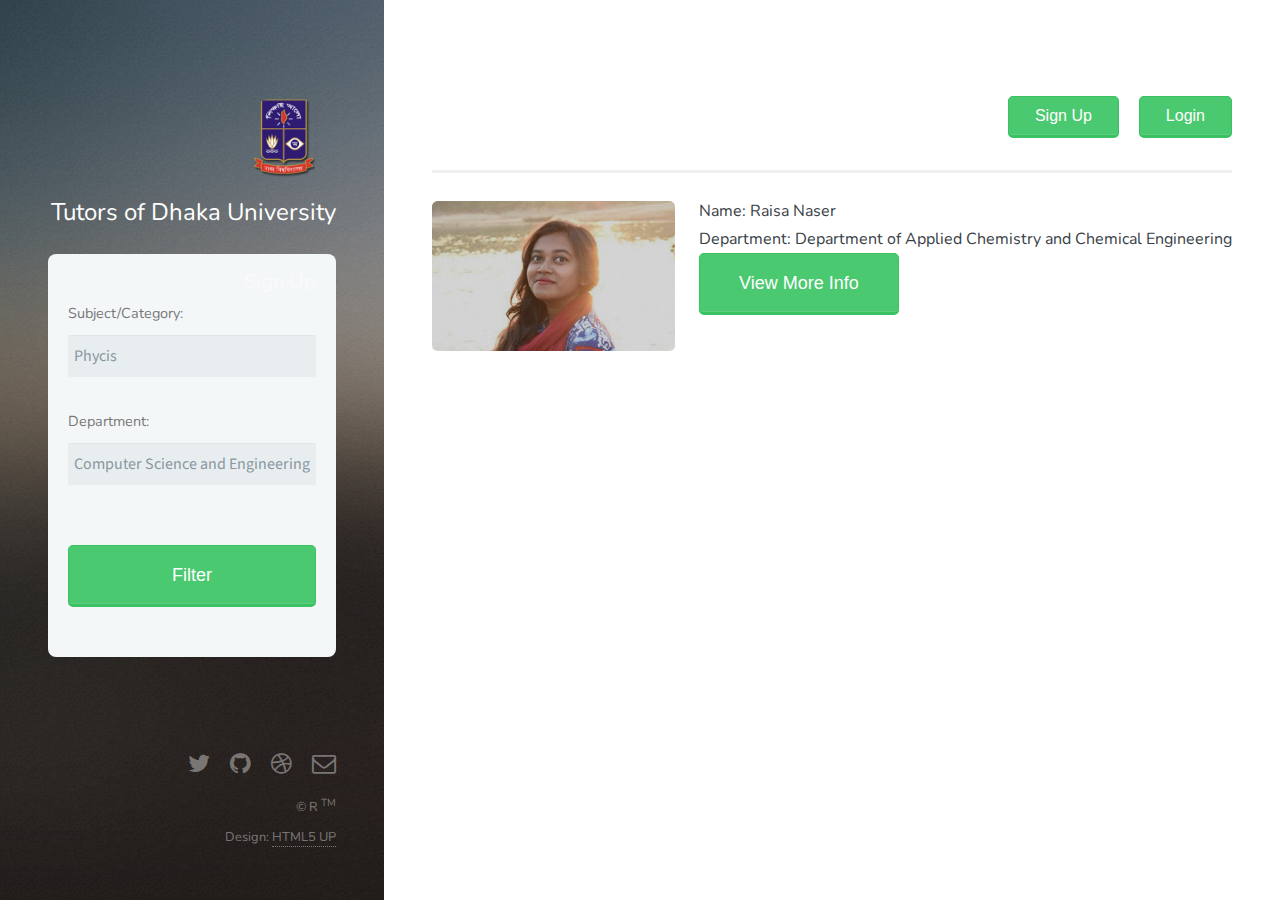
==== commit 33fdc32c: "upload in server" ====
--- a/main.html
+++ b/main.html
@@ -1,9 +1,8 @@
-<!DOCTYPE HTML>
-<!--
-	Strata by HTML5 UP
-	html5up.net | @ajlkn
-	Free for personal and commercial use under the CCA 3.0 license (html5up.net/license)
--->
+<?php
+
+	session_start();
+
+?>
 <html>
 	<head>
 		<title>Tutors of Dhaka University</title>
@@ -195,62 +194,84 @@
 				  
 		</div>
 		
-		<!-- SIGN UP FORM -->
+		<!-- Sign up form -->
 		
 		<div id="id01" class="modal">
-			<span onclick="document.getElementById('id01').style.display='none'" class="close" title="Close Modal">�</span>
-					
-			<form action="registered.php" method="post">
+			<span onclick="document.getElementById('id01').style.display='none'" class="close" title="Close Modal">?</span>
+			<form method ="post" enctype="multipart/form-data" onsubmit = "return check_validity()" action="do_register.php">
 				
 				<h1><center> <strong> Sign Up </strong> </center> </h1>
 				
 				<fieldset>
 				  <legend><span class="number">1</span>Your basic info</legend>
 				  <label for="name">Name:</label>
-				  <input type="text" id="name" name="user_name">
+				  <input type="text" name="name" id = "name" required><br>
+                                   <p id="name_validity"></p>
 				  
 				  <label for="mail">Email:</label>
-				  <input type="email" id="mail" name="user_email">
+				  <input type="email" name="email" id="email" required><br>
+                                   <p id="email_validity"></p>
+                                   
+                                   <label for="username">Username:</label>
+				  <input type="text" name="username" id = "username" required><br>
+                                   <p id="username_validity"></p>
 				  
 				  <label for="password">Password:</label>
-				  <input type="password" id="password" name="user_password">
+				  <input type="password" name="password" id="password" required><br>
+                                   <p id="password_validity"></p>
+                                   
+                                   <label for="phone">Phone:</label>
+                                   <input type="tel" name="phone" id = "phone">
+                                   
+                                   <label for="phone_privacy"></label>
+                                   <select name = "phone_privacy" id="phone_privacy">
+                                    <!--<option value=""></option>-->
+                                        <option value=0 selected>Only me</option>
+                                        <option value=1 >Everyone</option>
+                                    </select><br>
 				  
 				  <label>Gender:</label>
-				  <input type="radio" id="Male" value="Male" name="user_sex"><label for="Male" class="light">Male</label><br>
-				  <input type="radio" id="Female" value="Female" name="user_sex"><label for="Female" class="light">Female</label>
+				  <input type="radio" id="Male" value="Male" name="gender" checked><label for="Male" class="light">Male</label><br>
+				  <input type="radio" id="Female" value="Female" name="gender" ><label for="Female" class="light">Female</label>
 				</fieldset>
 				
 				<fieldset>
 				  <legend><span class="number">2</span>Your profile</legend>
 				  <label for="bio">Biography:</label>
-				  <textarea id="bio" name="user_bio"></textarea>
+                                  <textarea id="biography" name="biography"></textarea>
+                                  
+                  
 				</fieldset>
 				<fieldset>
 				<label for="department">Department:</label>
-				<select id="department" name="user_department">
-				  <optgroup label="Engineering Faculty">
-					<option value="computer_science_and_engineering">Computer Science and Engineering</option>
-					<option value="genetics">Genetics</option>            
-				  </optgroup>
-				  
-				  <optgroup label="Business Facutly">
-					<option value="finance">Finance</option>
-					<option value="marketing">Marketing</option>
-				  </optgroup>
+				<select id="department" name="department">
+				 
+					<option value="Computer Science And Engineering">Computer Science and Engineering</option>
+					<option value="Genetics">Genetics</option>            
+				
+				  
+				  
+					<option value="Finance">Finance</option>
+					<option value="Marketing">Marketing</option>
+                
+				  
 				</select>
-				
-				<!--
+                               <!--
 				  <label>Interests:</label>
 				  <input type="checkbox" id="development" value="interest_development" name="user_interest"><label class="light" for="development">Development</label><br>
 					<input type="checkbox" id="design" value="interest_design" name="user_interest"><label class="light" for="design">Design</label><br>
 				  <input type="checkbox" id="business" value="interest_business" name="user_interest"><label class="light" for="business">Business</label>
 				-->
-				
 				</fieldset>
-				<button type="submit">Sign Up</button>
-			  </form>		  
+                                
+                                <fieldset>
+                                    <label for="upload_image">Upload photo:</label>
+                                     <input type="file" name="fileToUpload" id="fileToUpload">
+                                </fieldset>
+				<button type="submit" value="Submit">Sign up</button>
+			  </form>	  
 		</div>
-			
+		
 		<!-- Login -->
 		
 		<div id="id02" class="modal">
--- a/assets/css/main.css
+++ b/assets/css/main.css
@@ -2512,12 +2512,30 @@
 		text-align: right;
 	}
 	
+
+	#one button{ /* This is how u do it */
+		padding: 10px 26px 10px 26px;
+		color: #FFF;
+		background-color: #4bc970;
+		font-size: 16px;
+		text-align: center;
+		font-style: normal;
+		margin: 0em 0em 0em 0em;
+		border-radius: 5px;
+		width: 100%;
+		border: 1px solid #3ac162;
+		border-width: 1px 1px 3px; /* Up LR Down */
+		box-shadow: 0 -1px 0 rgba(255,255,255,0.1) inset;
+		margin-bottom: 0px;		
+	}
+	
+	
 	#filter{
 		text-align: left;
 	}
 
 		#main > section {
-			border-top: solid 2px #efefef;
+			border-top: solid 3px #efefef;
 			margin: 1.5em 0 0 0;
 			padding: 1.5em 0 0 0;
 		}
